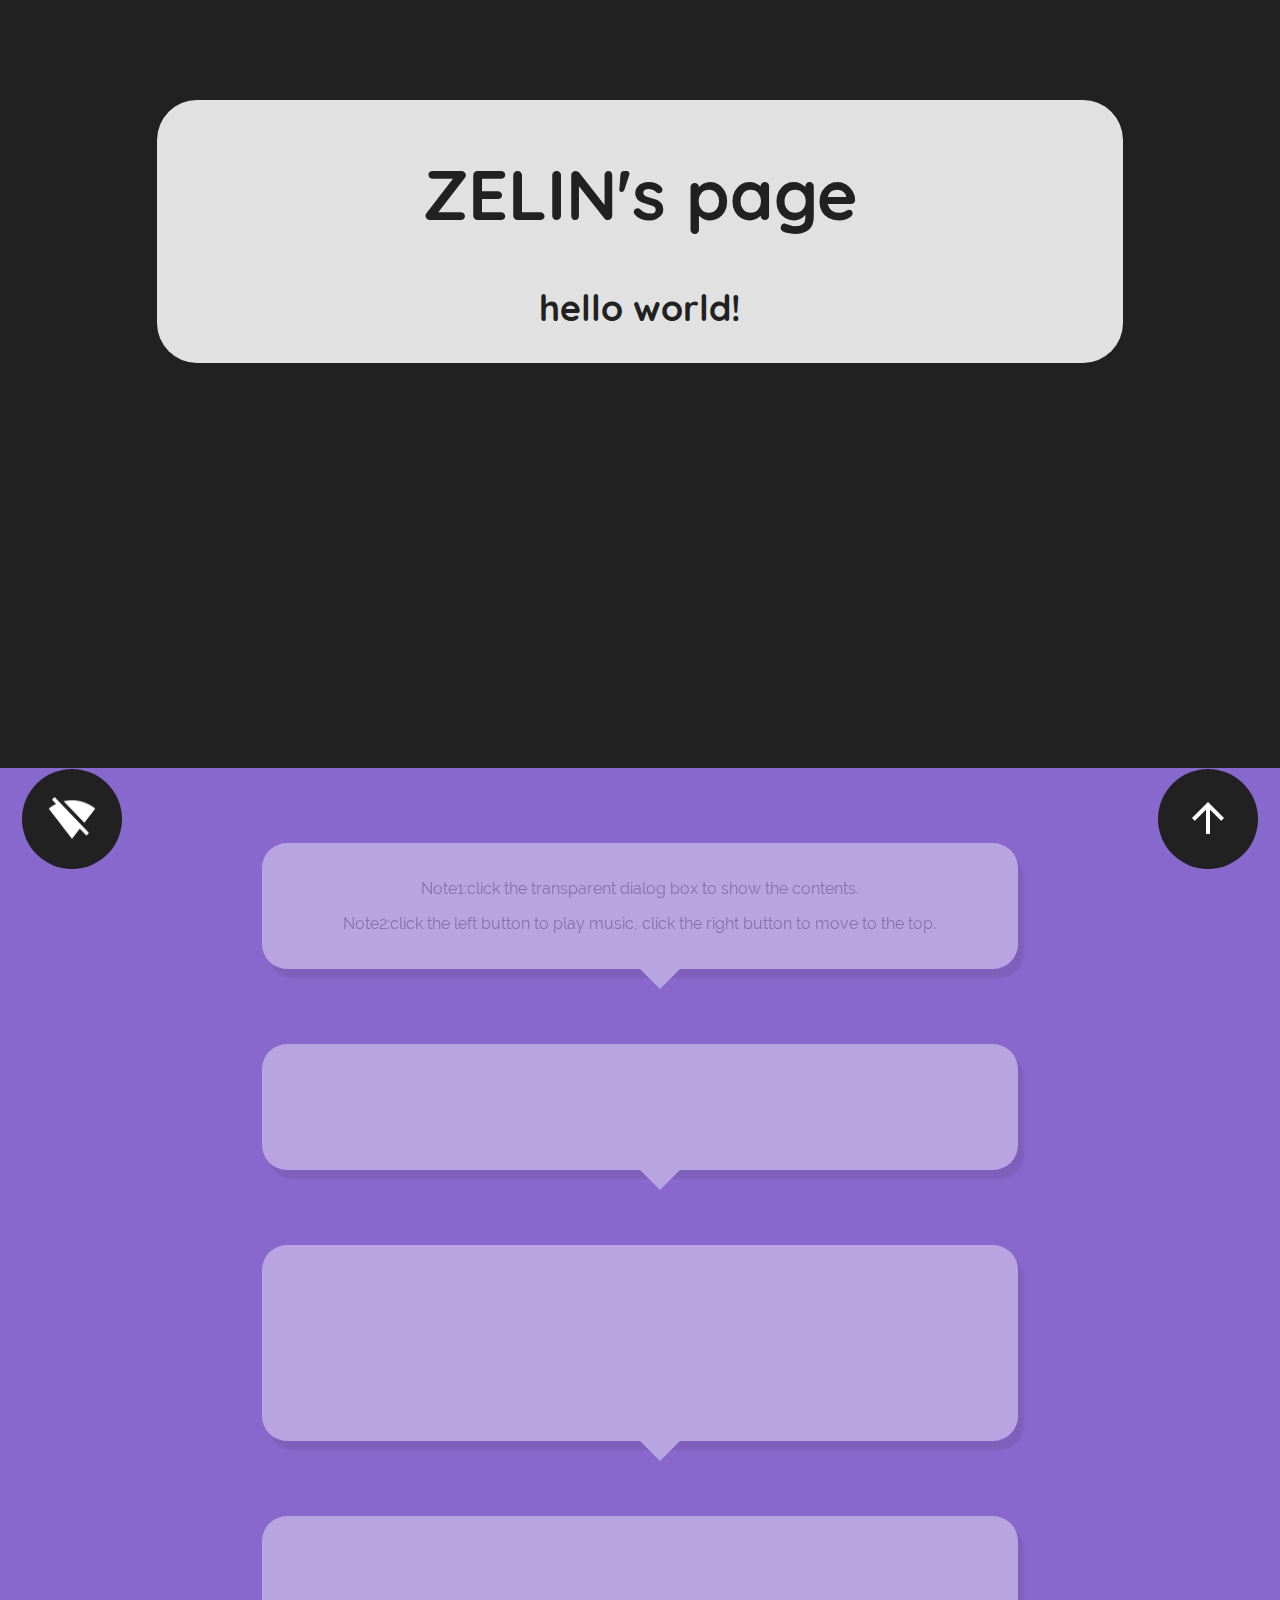
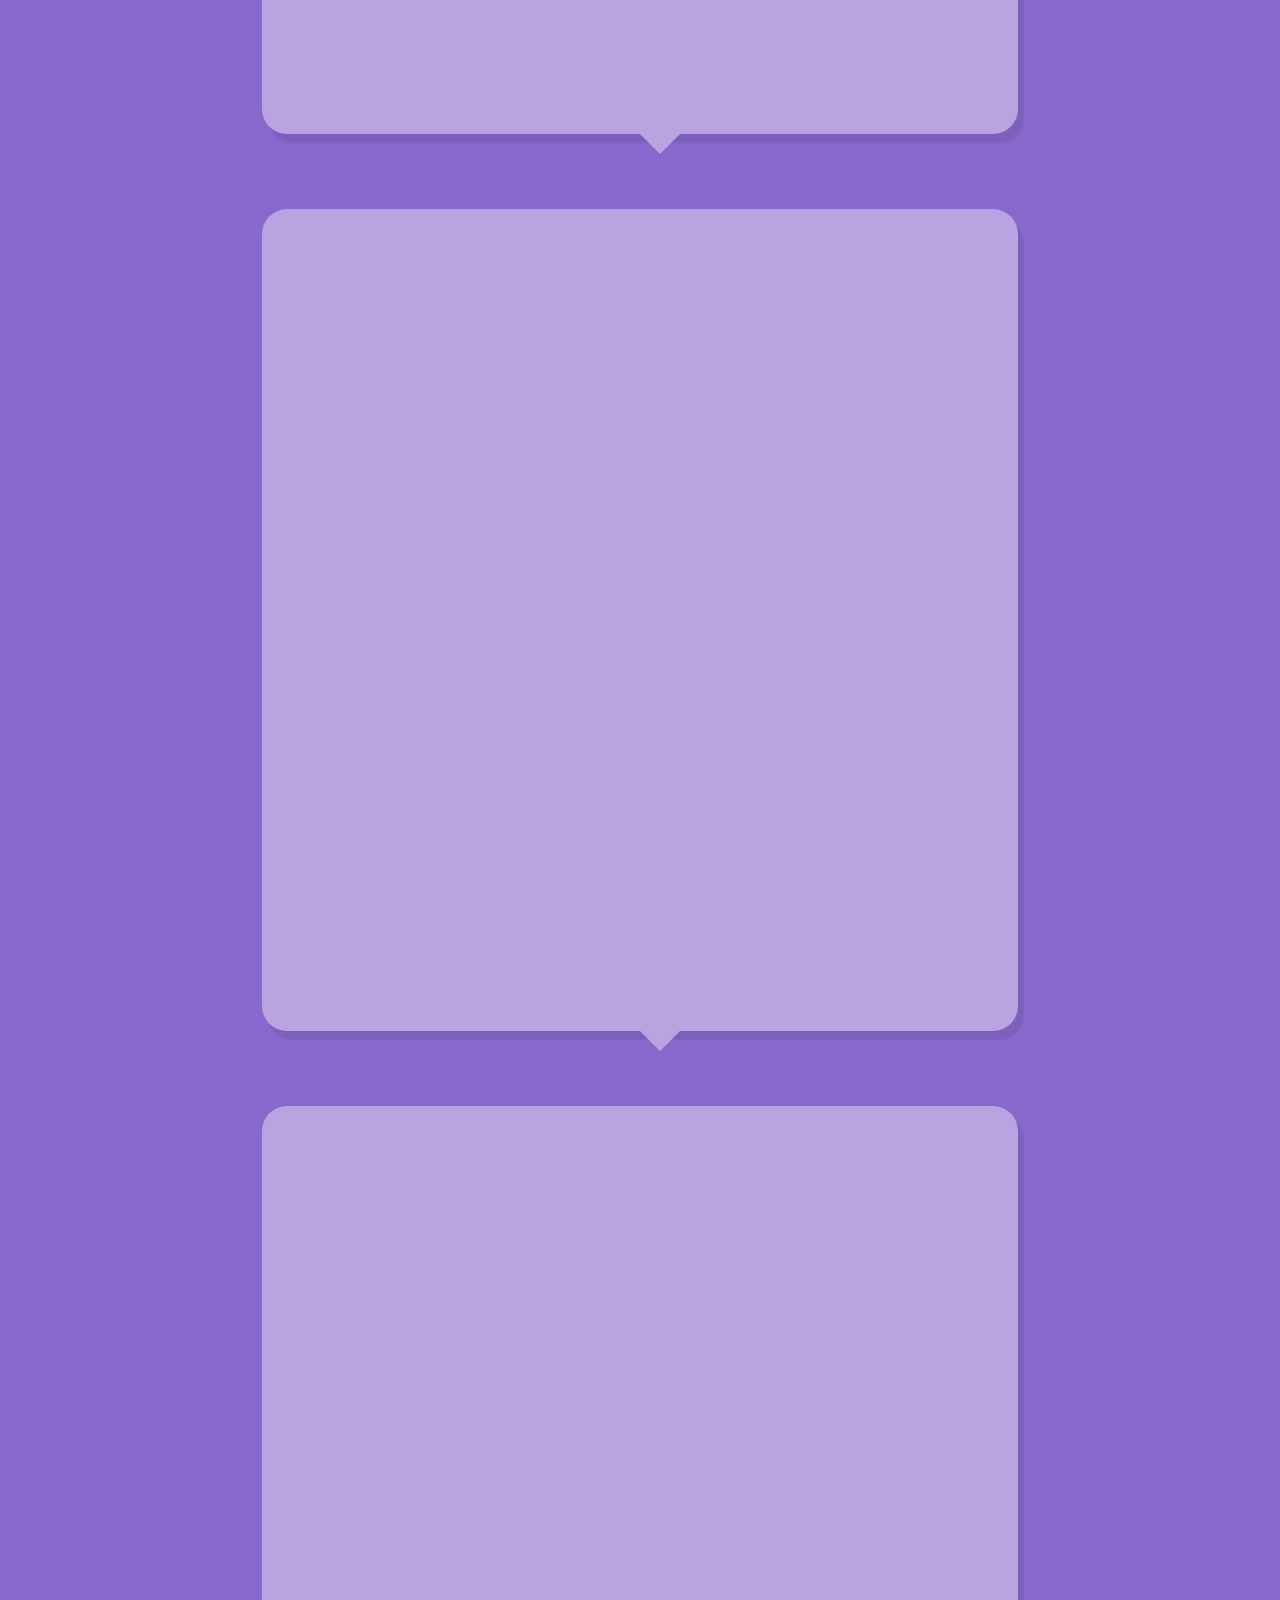
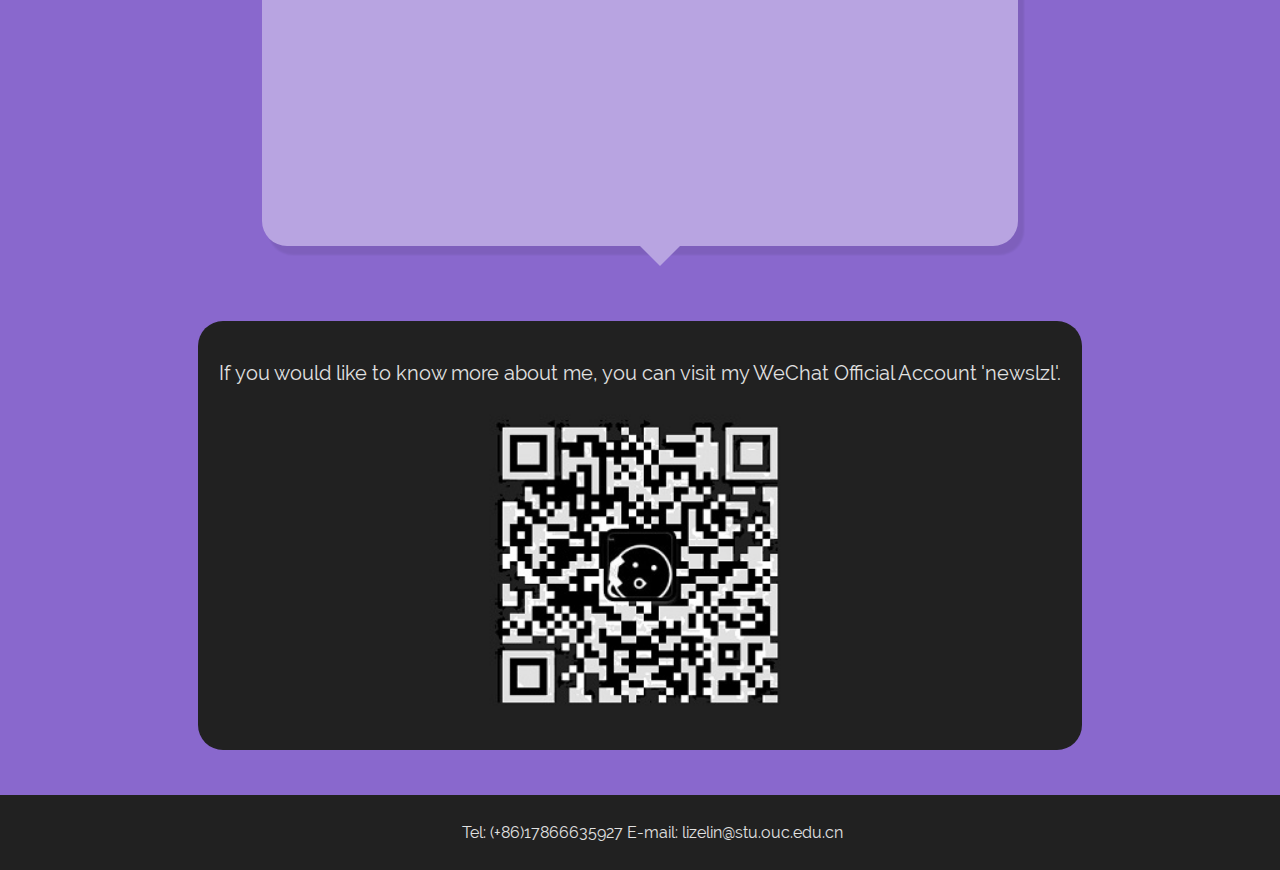
==== W/page在/BW.html @ 00939497 "format changed" ====
<!DOCTYPE html>
<html lang="en" class="">
<head>
    <meta http-equiv="Content-Type" content="text/html; charset=UTF-8">
    <meta name="viewport" content="width=device-width,initial-scale=1.0,user-scalable=no"/>
	<title>ZELIN's main page</title>
	<link href="content/style.css" rel="stylesheet" type="text/css">
	<script type="text/javascript" src="content/jquery-3.2.1.min.js"></script>
	<script type="text/javascript" src="content/Enter.js"></script>
    <script type="text/javascript" src="content/togg.js"></script>
    <script type="text/javascript" src="content/music.js"></script>
	<link href="fonts.css" rel="stylesheet" type="text/css">
</head>
<body onkeydown="keyLogin();">
    <div class="header">
	    <div id="top"></div>
        <div id="header_text">
            <h1>ZELIN's page</h1>
            <h2>hello world!</h2>
        </div>
    </div>  
    <div class="main">
        <div id="main_text">
            <p>Note1:click the transparent dialog box to show the contents.</p>
            <p>Note2:click the left button to play music, click the right button to move to the top.</p>
        </div>
        <div id="main_text2">
            <p>You can find this page's source code and many other stuffs on my Github:</p>
            <p>https://github.com/lzlniu</p>
        </div>
        <div id="main_text3">
            <p>Hello,I'm ZELIN LI, a student from Ocean University of China.</p>
		    <p>This is my last year at the University, so that I decided to do some crazy things.</p>
		    <p>Although this webpage isn't good enough, I've been working tough on it.</p>
		    <p>So, hopefully you might like it.</p>
        </div>
        <div id="main_text4">
            <p>I am now studying bioinformatics by myself, in spare time I go to the Institute of Oceanology, Chinese Academy of Sciencs, for practice.</p>
			<p>I do some genomics analysis there, mostly is DNA-seq analysis. Including de novo genome assembly, amplicon analysis and metagenomics analysis.</p>
			<p>I have used several soft to do these jobs. For convenient reason, I list up their website or Github's page downward.</p>
        </div>
        <div id="main_text5">
            <h3>Assembly</h3>
			<h4>1.ABySS</h4>
			<p>https://www.bcgsc.ca/resources/gsc-software-centre</p>
			<h4>2.Platanus_allee</h4>
			<p>http://platanus.bio.titech.ac.jp/platanus2</p>
			<h4>3.SPAdes</h4>
			<p>http://cab.spbu.ru/software/spades/</p>
			<h4>4.SOAPdenovo</h4>
			<p>https://github.com/aquaskyline/SOAPdenovo2</p>
			<h4>5.MEGAHIT</h4>
			<p>https://github.com/voutcn/megahit</p>
			<h4>6.velvet</h4>
			<p>https://www.ebi.ac.uk/~zerbino/velvet/</p>
			<h4>7.MaSuRCA</h4>
			<p>https://github.com/alekseyzimin/masurca/releases</p>
			<h4>8.smrtlink</h4>
			<p>https://www.pacb.com/support/software-downloads/</p>
			<h4>9.canu</h4>
			<p>https://canu.readthedocs.io/en/latest/</p>
        </div>
        <div id="main_text6">
            <h3>Quality Control</h3>
			<h4>1.BWA</h4>
			<p>http://bio-bwa.sourceforge.net/</p>
			<h4>2.Bowtie2</h4>
			<p>http://bowtie-bio.sourceforge.net/bowtie2/manual.shtml</p>
			<h4>3.Tophat</h4>
			<p>https://github.com/DaehwanKimLab/tophat</p>
			<h4>4.HISAT2</h4>
			<p>https://ccb.jhu.edu/software/hisat2/index.shtml</p>
			<h4>5.SAMtools</h4>
			<p>https://github.com/samtools/samtools</p>
			<h4>6.bcftools</h4>
			<p>https://github.com/samtools/bcftools</p>
			<h4>7.Picard-tools</h4>
			<p>http://broadinstitute.github.io/picard/</p>
			<h4>8.FastQC</h4>
			<p>http://www.bioinformatics.babraham.ac.uk/projects/fastqc/</p>
        </div>
		<div id="DeerWeChat">
		    <p>If you would like to know more about me, you can visit my WeChat Official Account 'newslzl'.</p>
		    <img src="content/qrcode.jpg" alt="newslzl's QR-code"></img>
	    </div>
		<div id="bottom">
	        <p>Tel: (+86)17866635927    E-mail: lizelin@stu.ouc.edu.cn</p>
	    </div>
    </div>
    <div class="downb">
        <a href="#top"><image src="content/arrow.png"></image></a>
    </div>
    <div class="downb2">
        <audio id="music2" src="content/1981.mp3"  loop="loop" type="audio/mpeg">你的浏览器不支持audio标签</audio> 
        <a href="javascript:playPause();"><img src="content/pause.gif" width="48" height="50" id="music_btn2" border="0"></a>
    </div>
</body>
</html>
---- W/page在/content/style.css ----
html,body {
	background-color:#8968CD;
	padding:0;
	margin:0;
	word-wrap:break-word;
}
.downb {
	position:fixed;
	margin:0 auto;
	bottom:40px;
	right:22px;
}
.downb2 {
	position:fixed;
	margin:0 auto;
	bottom:40px;
	left:22px;
}
.downb a,.downb2 a {
	top:9px;
	position:relative;
	display:block;
	width:100px;
	height:100px;
	border-radius:50%;
	background:#212121;
	text-align:center;
	margin:0 auto;
	font-size:0;
	-webkit-transition:all .3s;
	-o-transition:all .3s;
	-moz-transition:all .3s;
	transition:all .3s;
}
.downb a img,.downb2 a img {
	padding:25px;
}
.downb a:hover,.downb2 a:hover {
	transform:rotate(360deg);
	-ms-transform:rotate(360deg);
	-moz-transform:rotate(360deg);
	-webkit-transform:rotate(360deg);
	-o-transform:rotate(360deg);
}
.header {
	height:768px;
	width:100%;
	background-color:#212121;
	background-position:center center;
	background-size:cover;
}
#top {
	top:0px
}
#header_text {
	margin:0 auto;
	padding:3px;
	position:relative;
	color:#212121;
	background-color:rgb(225,225,225);
	text-align:center;
	-webkit-transition:all .8s;
	-o-transition:all .8s;
	-moz-transition:all .8s;
	transition:all .8s;
	top:100px;
	width:75%;
	border-radius:40px;
}
#header_text:hover {
	color:rgb(225,225,225);
	background-color:#212121;
	top:112px;
}
#header_text h1 {
	font-size:70px;
	font-family:Quicksand,cursive,sans-serif;
}
#header_text h2 {
	font-size:36px;
	font-family:Quicksand,cursive,sans-serif;
}
.main {
	width:100%;
	background-color:#8968CD;
	background-position:center center;
	background-size:cover;
}
p {
	font-family:Raleway,sans-serif;
}
#main_text {
	font-family:Raleway,sans-serif;
	opacity:0.4;
	background:#FFF;
	text-align:center;
	margin:0 auto;
    color:grey;
	padding:20px;
	top:75px;
	width:56%;
	border-radius:25px;
	position:relative;
	box-shadow:6px 9px 2px rgba(0,0,0,0.2);
	-webkit-transition:all 1s;
	-o-transition:all 1s;
	-moz-transition:all 1s;
	transition:all 1s;
}
#main_text::after {
	content:'';
	position:absolute;
	bottom:-40px;
	width:0;
	height:0;
	border-width:20px;
	border-style:solid;
	border-color:#FFF transparent transparent;
}
#main_text.togg {
	font-size:20px;
	font-weight:100;
	color:#212121;
	opacity:1;
	width:66%;
}
#main_text2,#main_text3,#main_text4,#main_text5,#main_text6 {
	font-family:Raleway,sans-serif;
	opacity:0.4;
	background:#FFF;
	text-align:center;
	margin:75px auto;
    color:#FFF;
	padding:20px;
	top:75px;
	width:56%;
	border-radius:25px;
	position:relative;
	box-shadow:6px 9px 2px rgba(0,0,0,0.2);
	-webkit-transition:all 1s;
	-o-transition:all 1s;
	-moz-transition:all 1s;
	transition:all 1s;
}
#main_text2::after,#main_text3::after,#main_text4::after,#main_text5::after,#main_text6::after {
	content:'';
	position:absolute;
	bottom:-40px;
	width:0;
	height:0;
	border-width:20px;
	border-style:solid;
	border-color:#FFF transparent transparent;
}
#main_text2.togg,#main_text3.togg,#main_text4.togg,#main_text5.togg,#main_text6.togg {
	font-size:20px;
	font-weight:100;
	color:#212121;
	opacity:1;
	width:66%;
}
#DeerWeChat {
	font-family:Raleway,sans-serif;
	font-size:20px;
	font-weight:100;
	color:rgb(225,225,225);
	background:#212121;
	opacity:1;
	text-align:center;
	margin:75px auto;
	margin-bottom:120px;
	padding:20px;
	top:75px;
	width:66%;
	border-radius:25px;
	position:relative;
}
#DeerWeChat img {
	width:100%;
	max-width:320px;
	overflow:hidden;
}
#bottom {
	bottom:0px;
	width:100%;
	text-align:center;
	color:rgb(225,225,225);
	background:#212121;
	background-size:cover;
	position:relative;
	padding:12px;
}
---- W/page在/fonts.css ----
/* vietnamese */
@font-face {
  font-family: 'Montserrat';
  font-style: normal;
  font-weight: 400;
  src: local('Montserrat Regular'), local('Montserrat-Regular'), url(fonts/mon1.woff2) format('woff2');
  unicode-range: U+0102-0103, U+1EA0-1EF9, U+20AB;
}
/* latin-ext */
@font-face {
  font-family: 'Montserrat';
  font-style: normal;
  font-weight: 400;
  src: local('Montserrat Regular'), local('Montserrat-Regular'), url(fonts/mon2.woff2) format('woff2');
  unicode-range: U+0100-024F, U+1E00-1EFF, U+20A0-20AB, U+20AD-20CF, U+2C60-2C7F, U+A720-A7FF;
}
/* latin */
@font-face {
  font-family: 'Montserrat';
  font-style: normal;
  font-weight: 400;
  src: local('Montserrat Regular'), local('Montserrat-Regular'), url(fonts/mon3.woff2) format('woff2');
  unicode-range: U+0000-00FF, U+0131, U+0152-0153, U+02C6, U+02DA, U+02DC, U+2000-206F, U+2074, U+20AC, U+2212, U+2215;
}

@font-face {
  font-family: 'Raleway';
  font-style: normal;
  font-weight: 400;
  src: local('Raleway'), local('Raleway-Regular'), url("fonts/rale.ttf") format('truetype');
}

@font-face {
  font-family: 'Quicksand';
  font-style: normal;
  font-weight: 300;
  src: local('Quicksand Light'), local('Quicksand-Light'), url("fonts/qs1.woff2") format('woff2');
  unicode-range: U+0102-0103, U+1EA0-1EF9, U+20AB;
}
/* latin-ext */
@font-face {
  font-family: 'Quicksand';
  font-style: normal;
  font-weight: 300;
  src: local('Quicksand Light'), local('Quicksand-Light'), url("fonts/qs2.woff2") format('woff2');
  unicode-range: U+0100-024F, U+1E00-1EFF, U+20A0-20AB, U+20AD-20CF, U+2C60-2C7F, U+A720-A7FF;
}
/* latin */
@font-face {
  font-family: 'Quicksand';
  font-style: normal;
  font-weight: 300;
  src: local('Quicksand Light'), local('Quicksand-Light'), url("fonts/qs3.woff2") format('woff2');
  unicode-range: U+0000-00FF, U+0131, U+0152-0153, U+02C6, U+02DA, U+02DC, U+2000-206F, U+2074, U+20AC, U+2212, U+2215;
}
/* vietnamese */
@font-face {
  font-family: 'Quicksand';
  font-style: normal;
  font-weight: 700;
  src: local('Quicksand Bold'), local('Quicksand-Bold'), url("fonts/qs4.woff2") format('woff2');
  unicode-range: U+0102-0103, U+1EA0-1EF9, U+20AB;
}
/* latin-ext */
@font-face {
  font-family: 'Quicksand';
  font-style: normal;
  font-weight: 700;
  src: local('Quicksand Bold'), local('Quicksand-Bold'), url("fonts/qs5.woff2") format('woff2');
  unicode-range: U+0100-024F, U+1E00-1EFF, U+20A0-20AB, U+20AD-20CF, U+2C60-2C7F, U+A720-A7FF;
}
/* latin */
@font-face {
  font-family: 'Quicksand';
  font-style: normal;
  font-weight: 700;
  src: local('Quicksand Bold'), local('Quicksand-Bold'), url("fonts/qs6.woff2") format('woff2');
  unicode-range: U+0000-00FF, U+0131, U+0152-0153, U+02C6, U+02DA, U+02DC, U+2000-206F, U+2074, U+20AC, U+2212, U+2215;
}
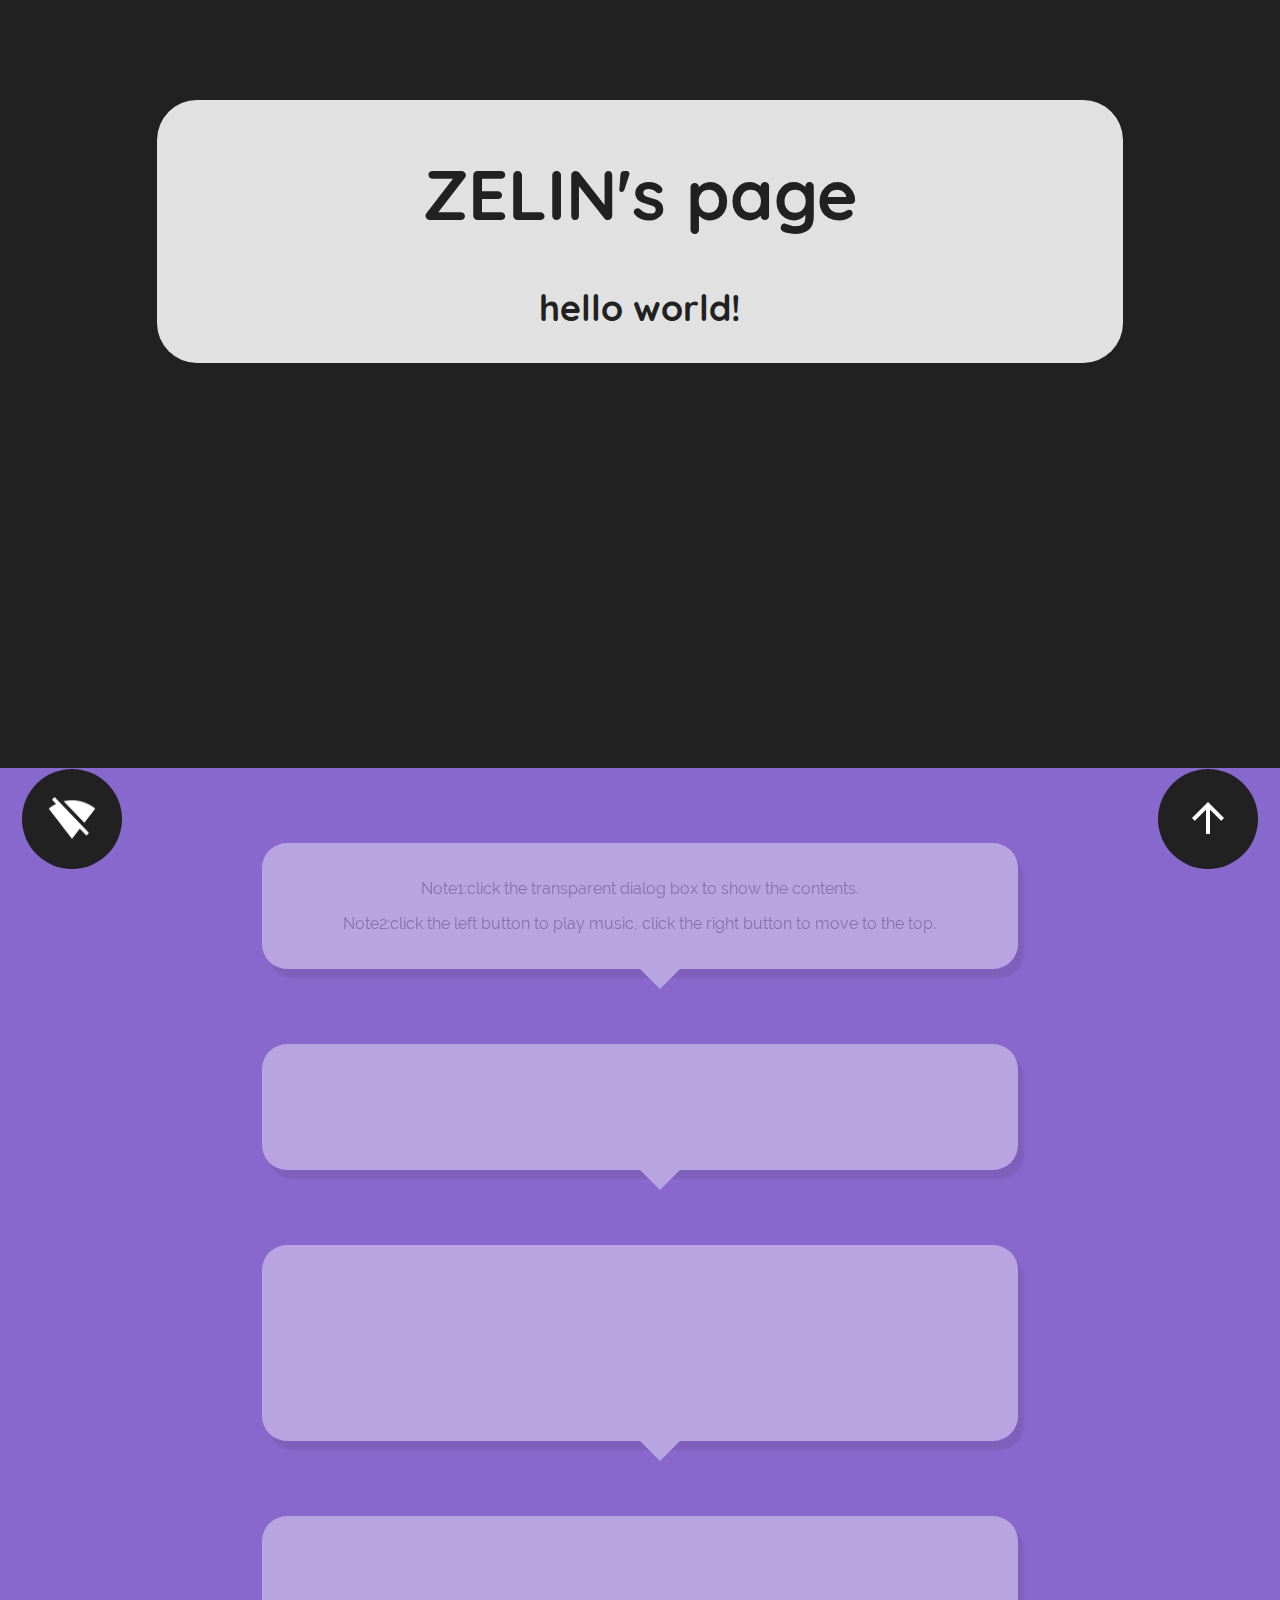
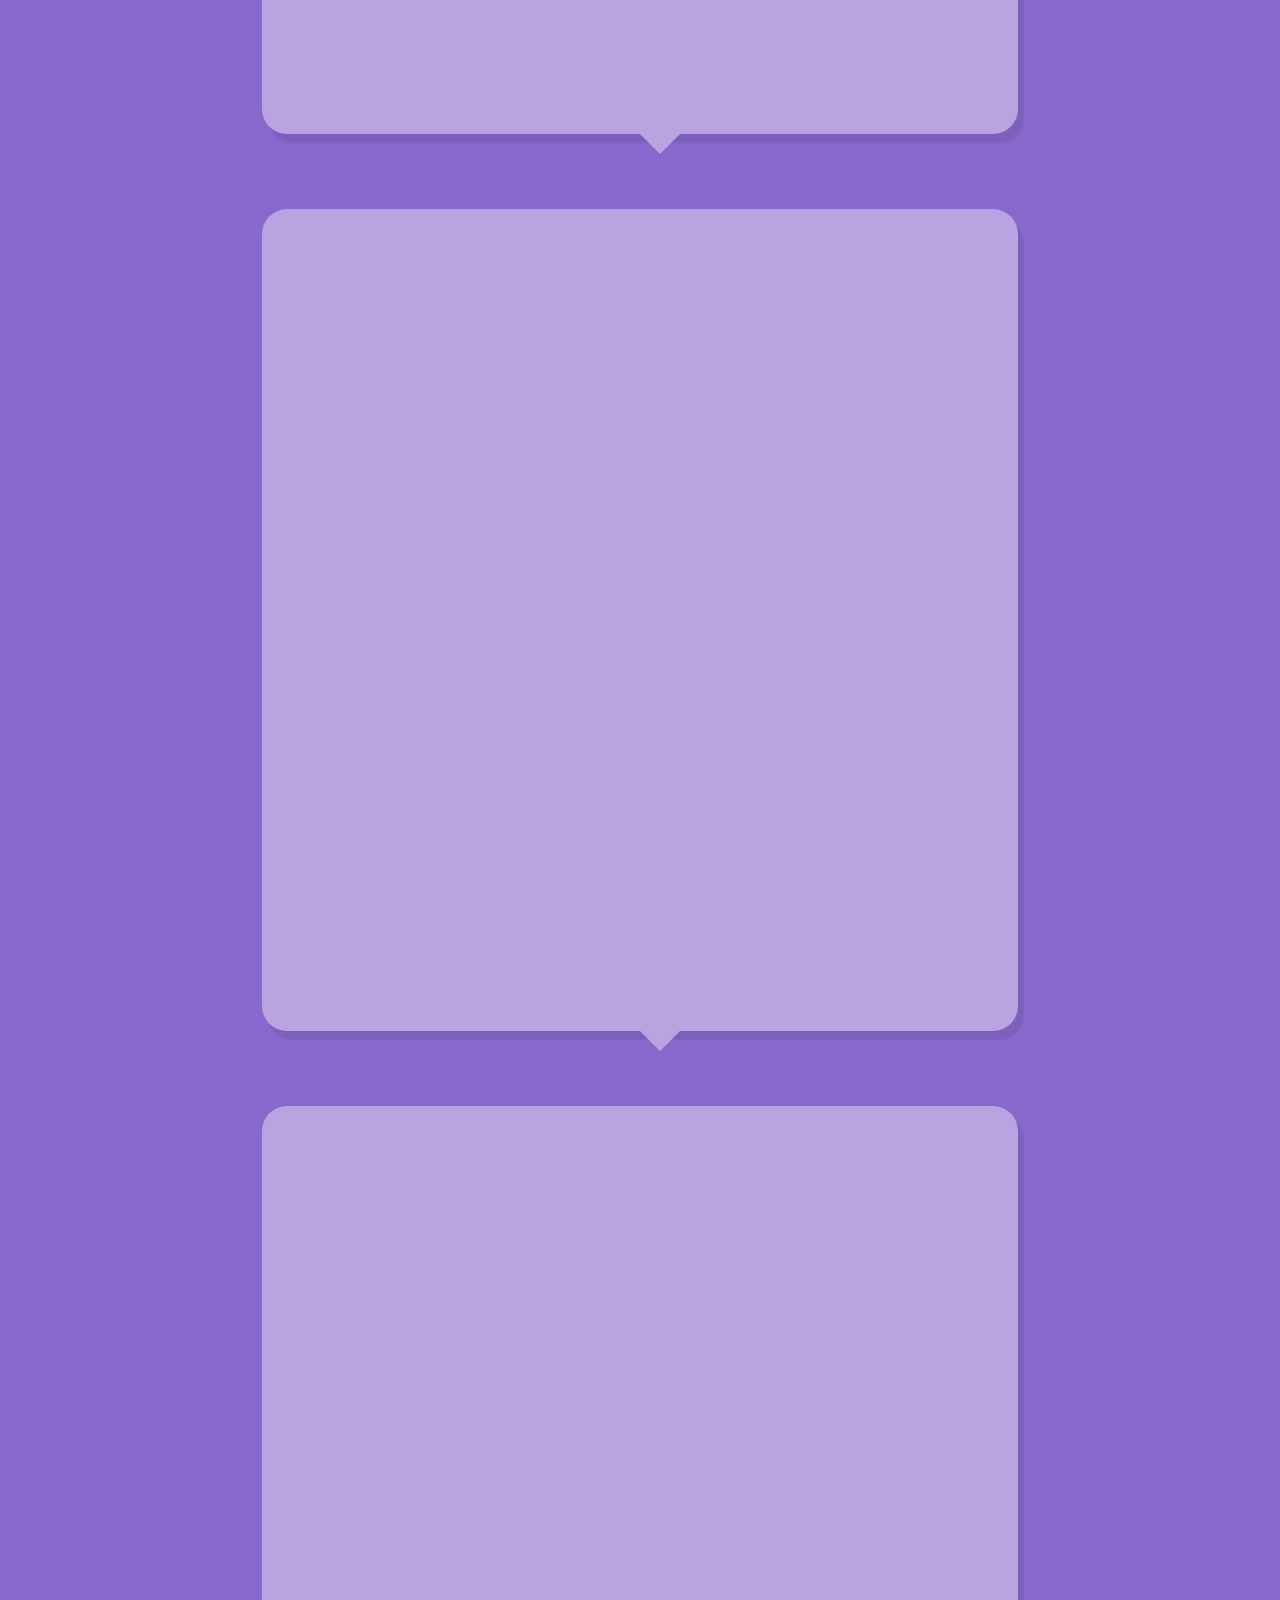
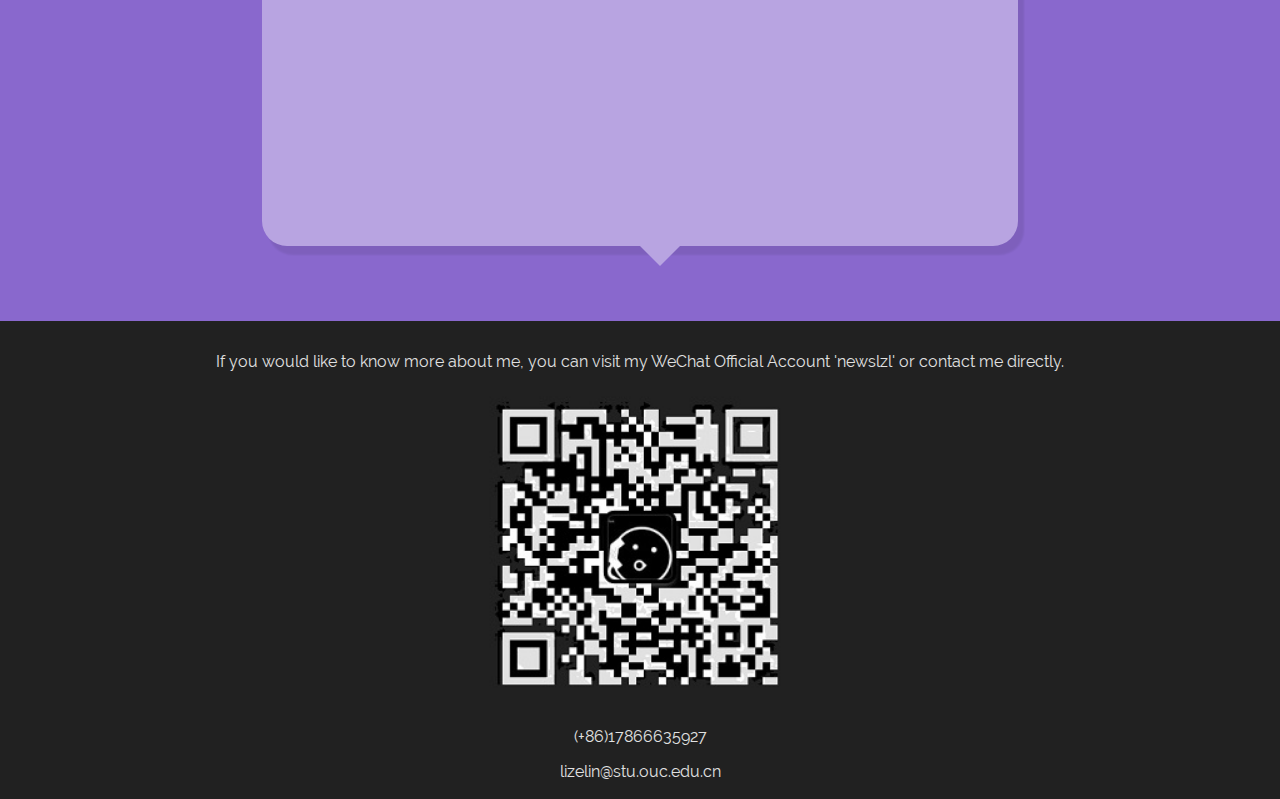
==== commit 61d4bd3a: "format changed" ====
--- a/W/page在/BW.html
+++ b/W/page在/BW.html
@@ -79,12 +79,11 @@
 			<h4>8.FastQC</h4>
 			<p>http://www.bioinformatics.babraham.ac.uk/projects/fastqc/</p>
         </div>
-		<div id="DeerWeChat">
-		    <p>If you would like to know more about me, you can visit my WeChat Official Account 'newslzl'.</p>
+		<div id="bottom">
+		    <p>If you would like to know more about me, you can visit my WeChat Official Account 'newslzl' or contact me directly.</p>
 		    <img src="content/qrcode.jpg" alt="newslzl's QR-code"></img>
-	    </div>
-		<div id="bottom">
-	        <p>Tel: (+86)17866635927    E-mail: lizelin@stu.ouc.edu.cn</p>
+			<p>(+86)17866635927</p>
+			<p>lizelin@stu.ouc.edu.cn</p>
 	    </div>
     </div>
     <div class="downb">
--- a/W/page在/content/style.css
+++ b/W/page在/content/style.css
@@ -159,28 +159,8 @@
 	opacity:1;
 	width:66%;
 }
-#DeerWeChat {
-	font-family:Raleway,sans-serif;
-	font-size:20px;
-	font-weight:100;
-	color:rgb(225,225,225);
-	background:#212121;
-	opacity:1;
-	text-align:center;
-	margin:75px auto;
-	margin-bottom:120px;
-	padding:20px;
+#bottom {
 	top:75px;
-	width:66%;
-	border-radius:25px;
-	position:relative;
-}
-#DeerWeChat img {
-	width:100%;
-	max-width:320px;
-	overflow:hidden;
-}
-#bottom {
 	bottom:0px;
 	width:100%;
 	text-align:center;
@@ -188,5 +168,12 @@
 	background:#212121;
 	background-size:cover;
 	position:relative;
-	padding:12px;
+	padding-bottom:2px;
+	padding-top:15px;
+	margin-top:75px;
 }
+#bottom img {
+	width:100%;
+	max-width:320px;
+	overflow:hidden;
+}
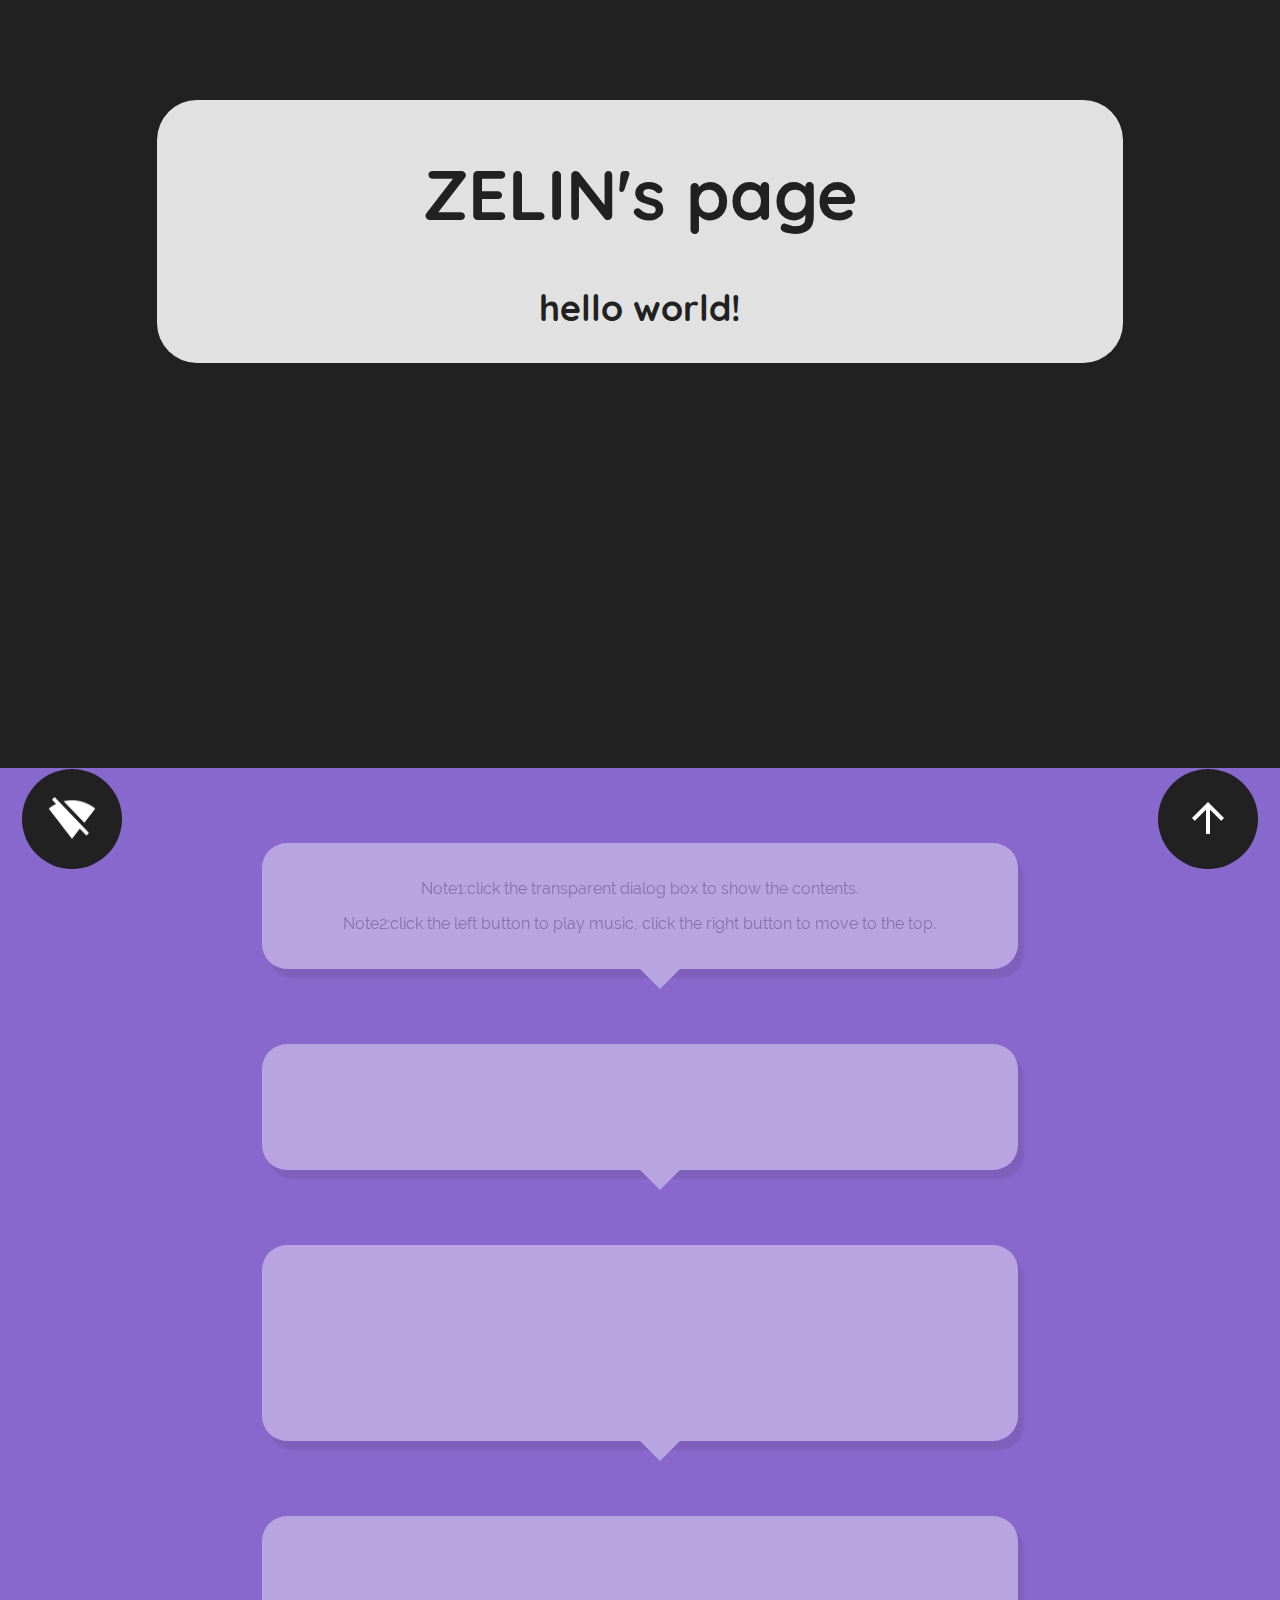
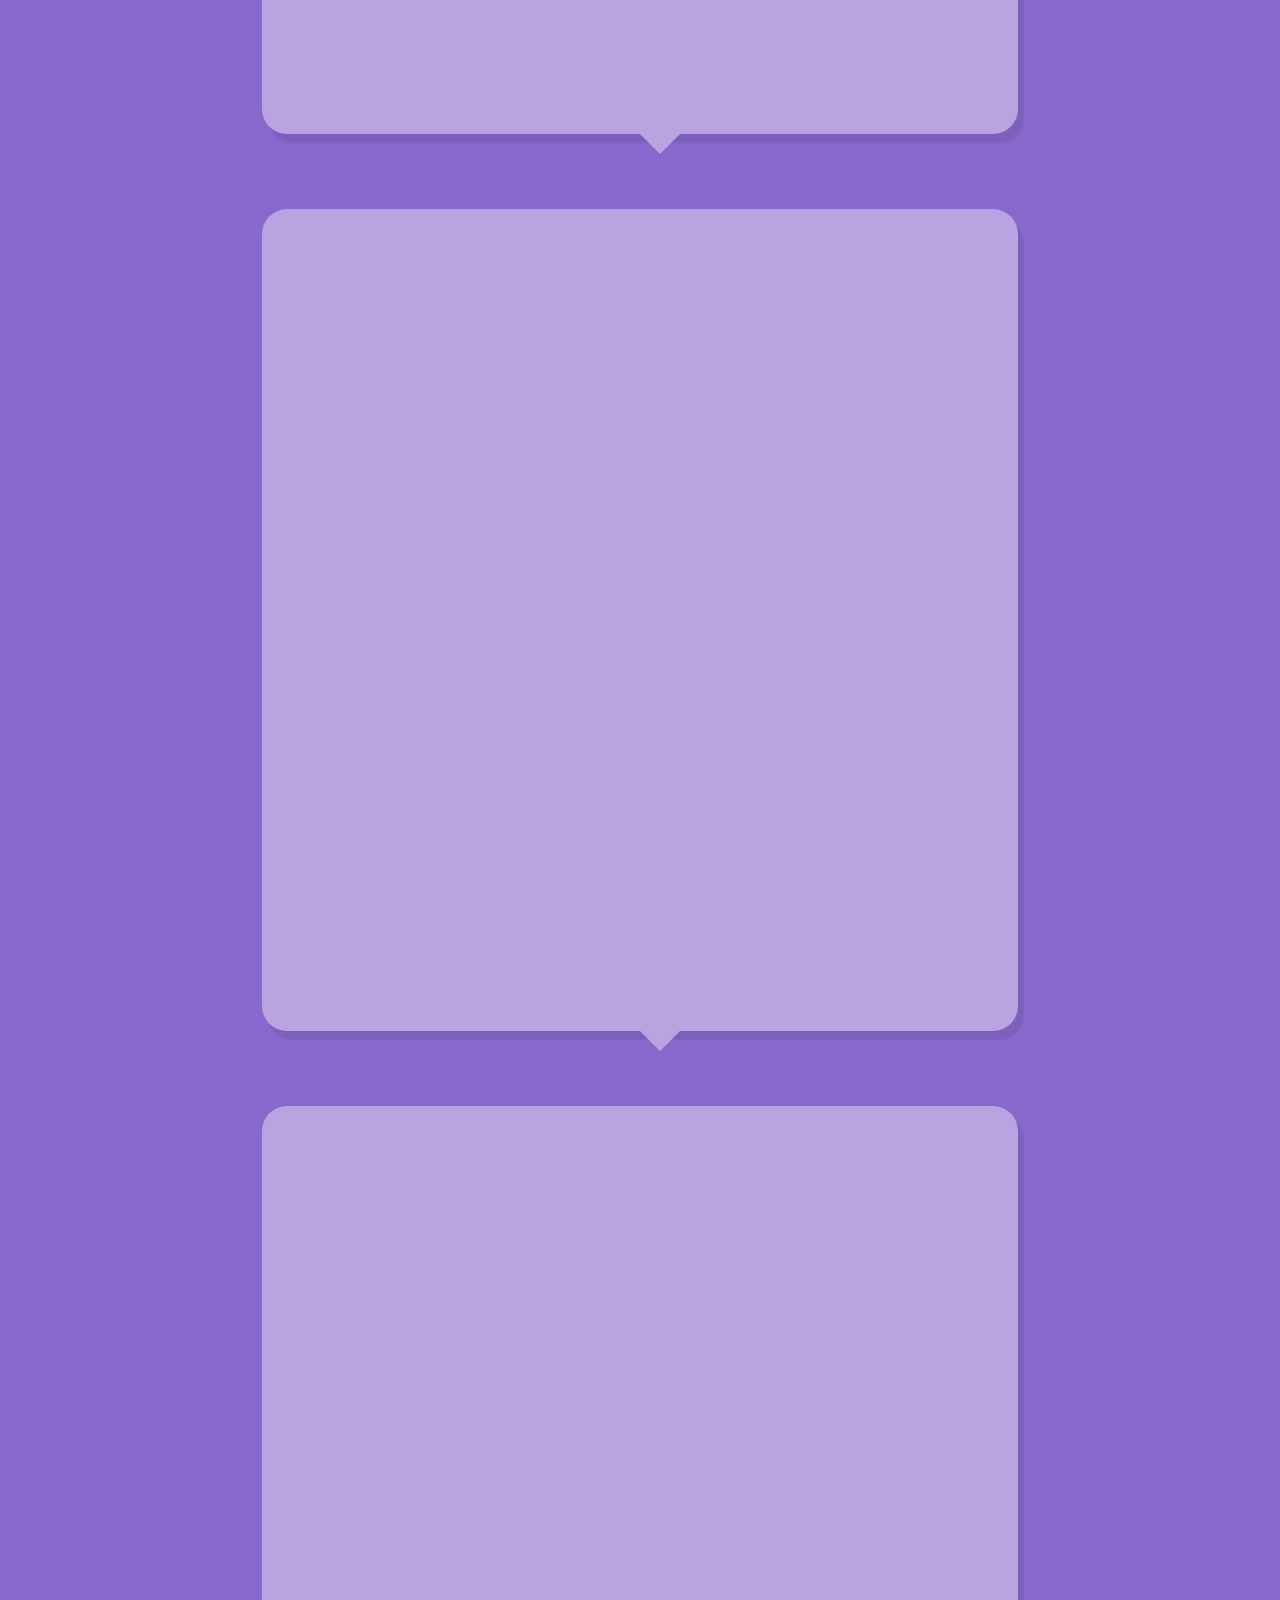
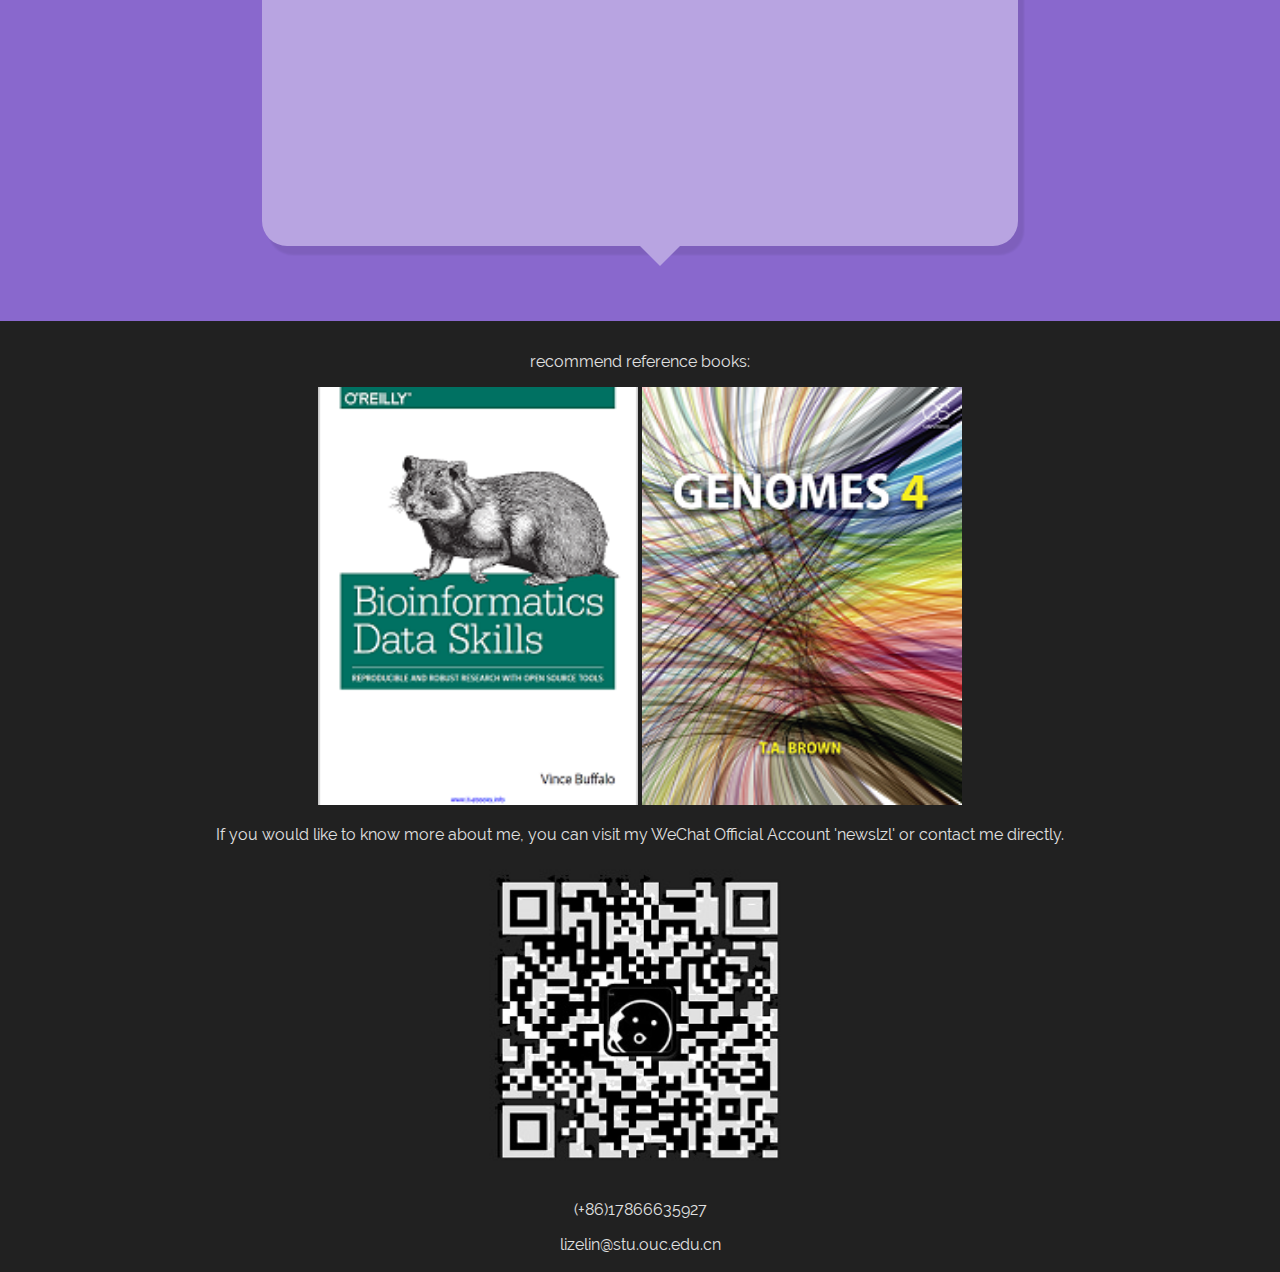
==== commit f88717c4: "documents added" ====
--- a/W/page在/BW.html
+++ b/W/page在/BW.html
@@ -80,7 +80,10 @@
 			<p>http://www.bioinformatics.babraham.ac.uk/projects/fastqc/</p>
         </div>
 		<div id="bottom">
-		    <p>If you would like to know more about me, you can visit my WeChat Official Account 'newslzl' or contact me directly.</p>
+		    <p>recommend reference books:</p>
+			<a href="content/Bioinformatics Data Skills.pdf"><img src="content/bioinformatics data skills.png"></a>
+			<a href="content/Genomes 4.pdf"><img src="content/genomes 4.png"></a>
+			<p>If you would like to know more about me, you can visit my WeChat Official Account 'newslzl' or contact me directly.</p>
 		    <img src="content/qrcode.jpg" alt="newslzl's QR-code"></img>
 			<p>(+86)17866635927</p>
 			<p>lizelin@stu.ouc.edu.cn</p>
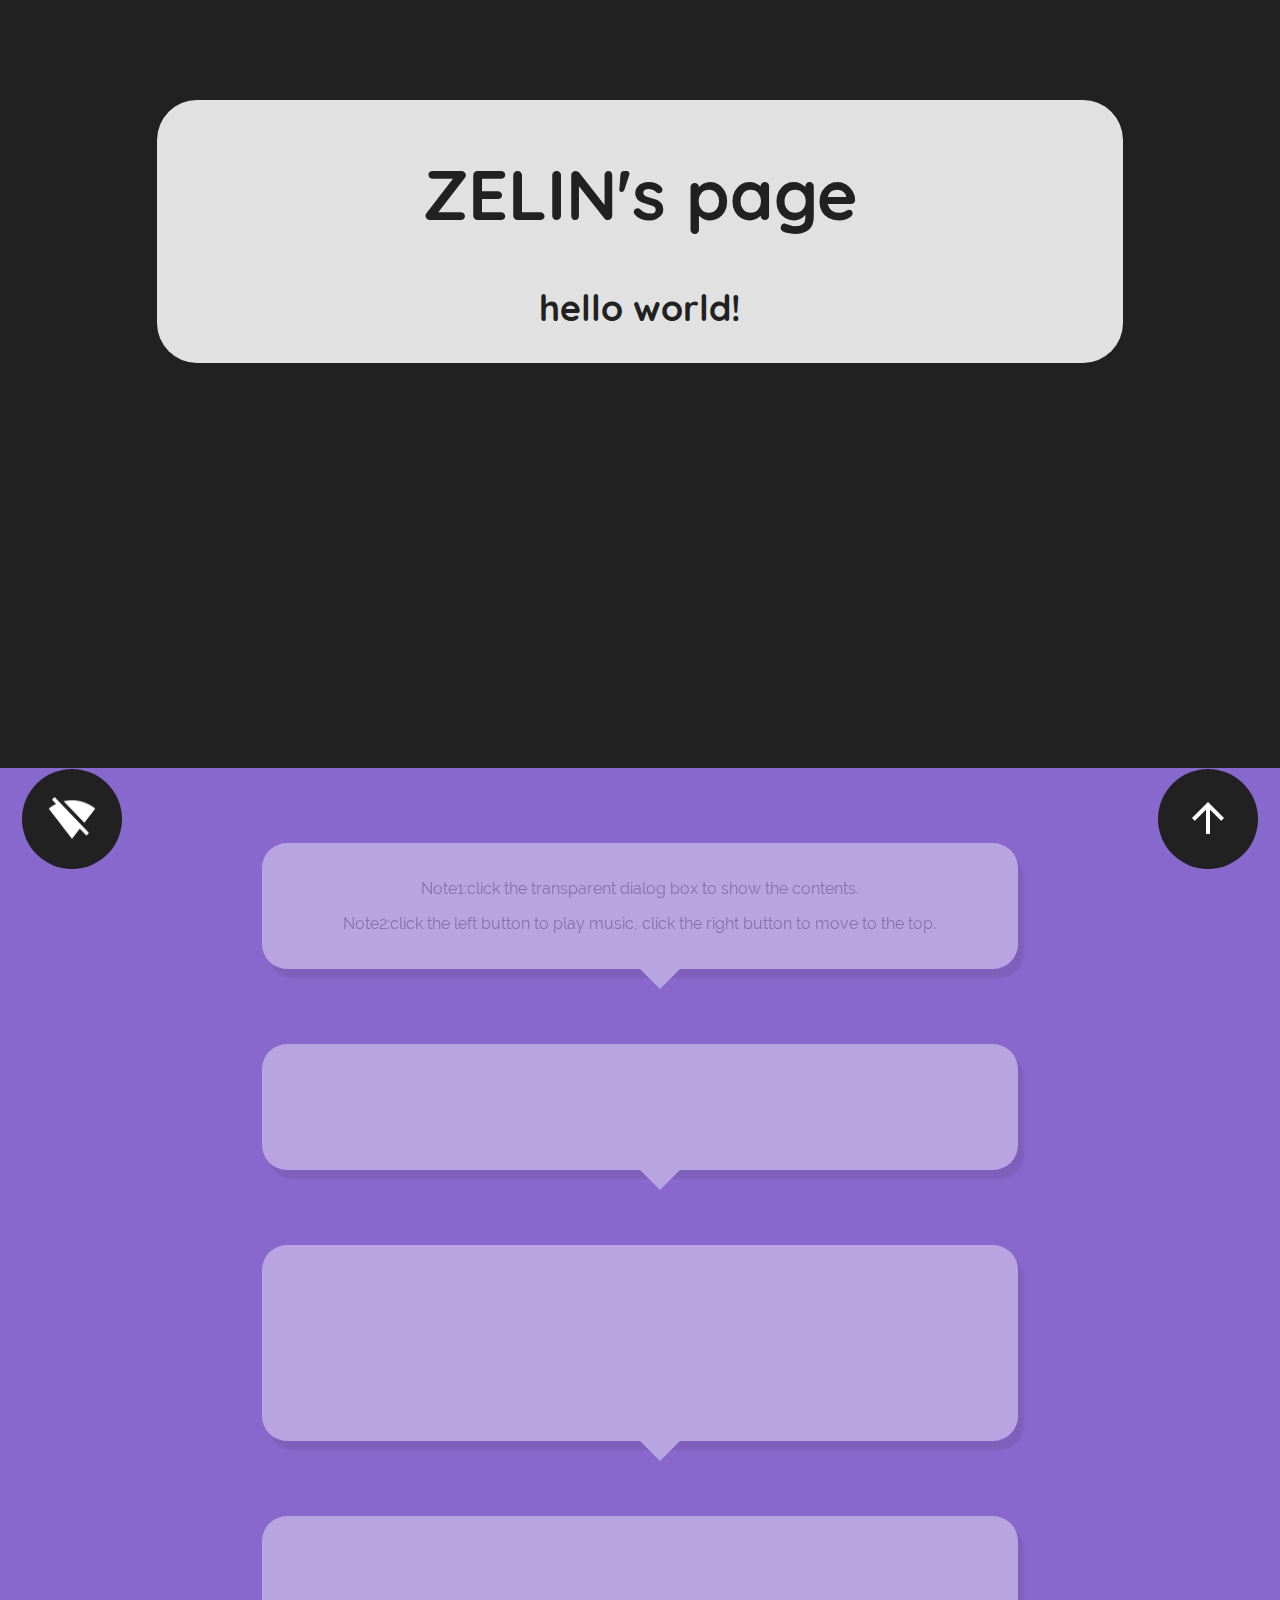
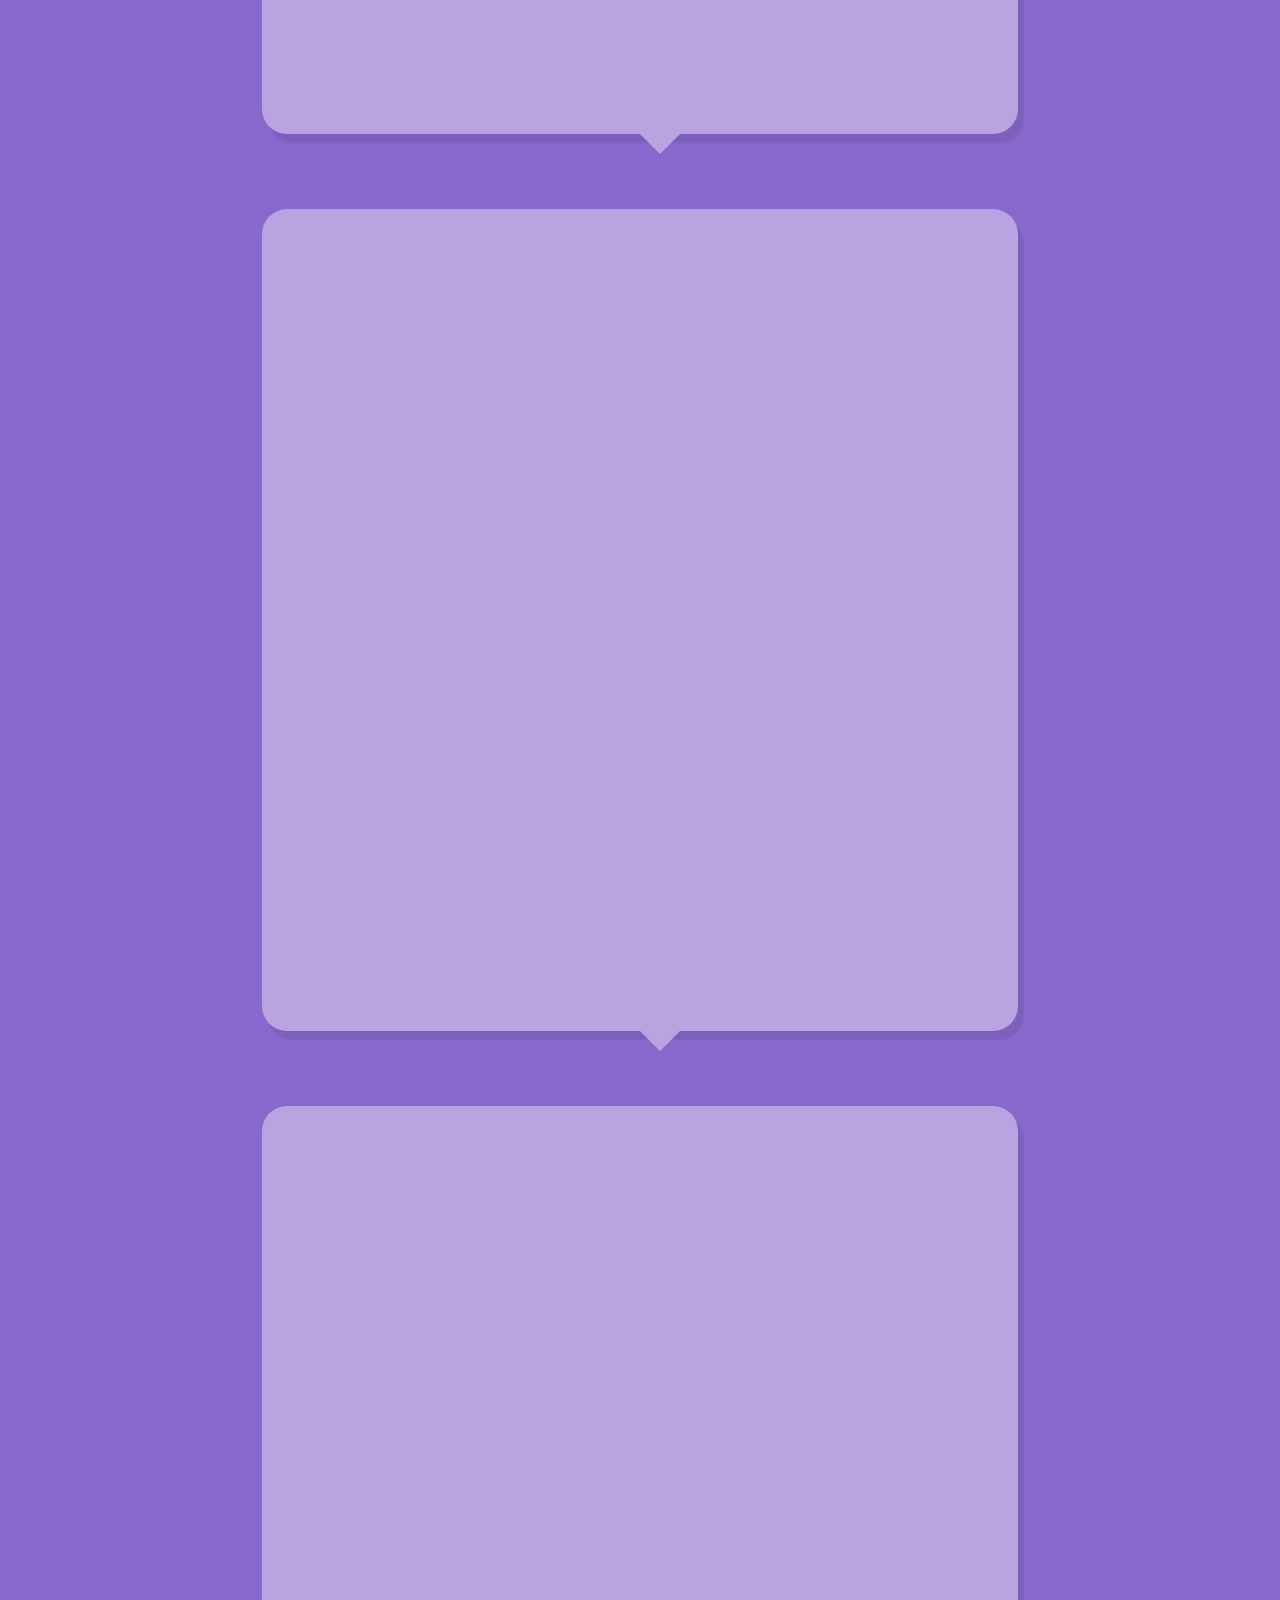
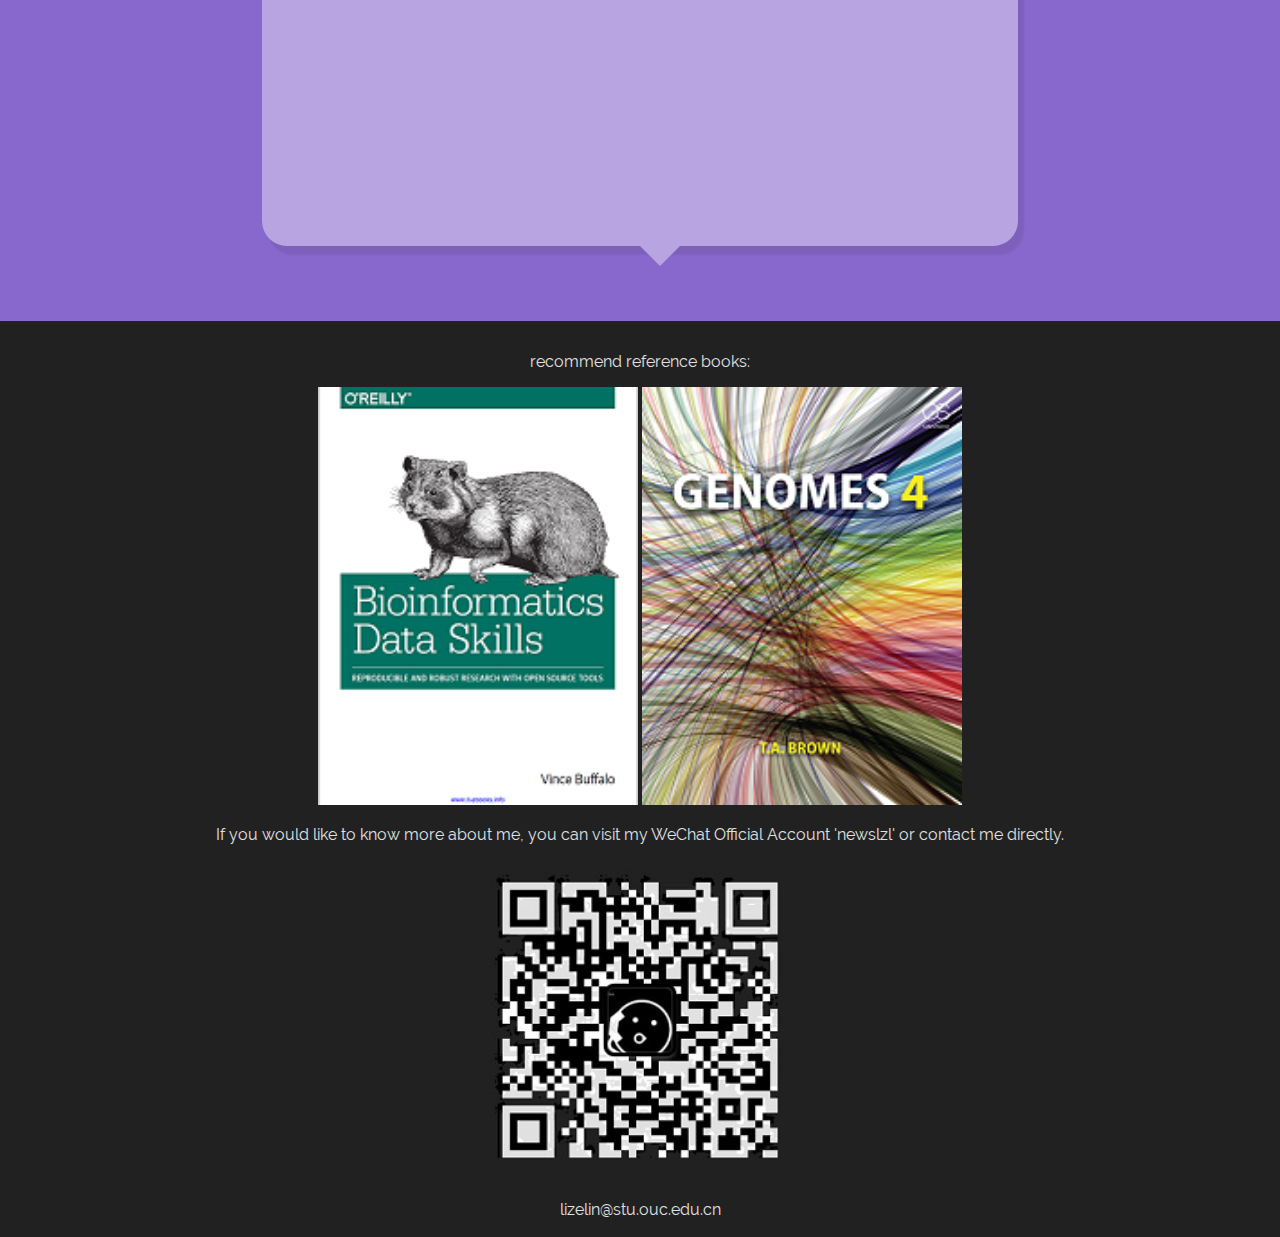
==== commit 43d2eada: "removed books PDF" ====
--- a/W/page在/BW.html
+++ b/W/page在/BW.html
@@ -81,11 +81,10 @@
         </div>
 		<div id="bottom">
 		    <p>recommend reference books:</p>
-			<a href="content/Bioinformatics Data Skills.pdf"><img src="content/bioinformatics data skills.png"></a>
-			<a href="content/Genomes 4.pdf"><img src="content/genomes 4.png"></a>
+			<a href="https://b-ok.cc/book/2734031/5bfa36"><img src="content/bioinformatics data skills.png"></a>
+			<a href="https://b-ok.cc/book/5005191/12b728"><img src="content/genomes 4.png"></a>
 			<p>If you would like to know more about me, you can visit my WeChat Official Account 'newslzl' or contact me directly.</p>
 		    <img src="content/qrcode.jpg" alt="newslzl's QR-code"></img>
-			<p>(+86)17866635927</p>
 			<p>lizelin@stu.ouc.edu.cn</p>
 	    </div>
     </div>
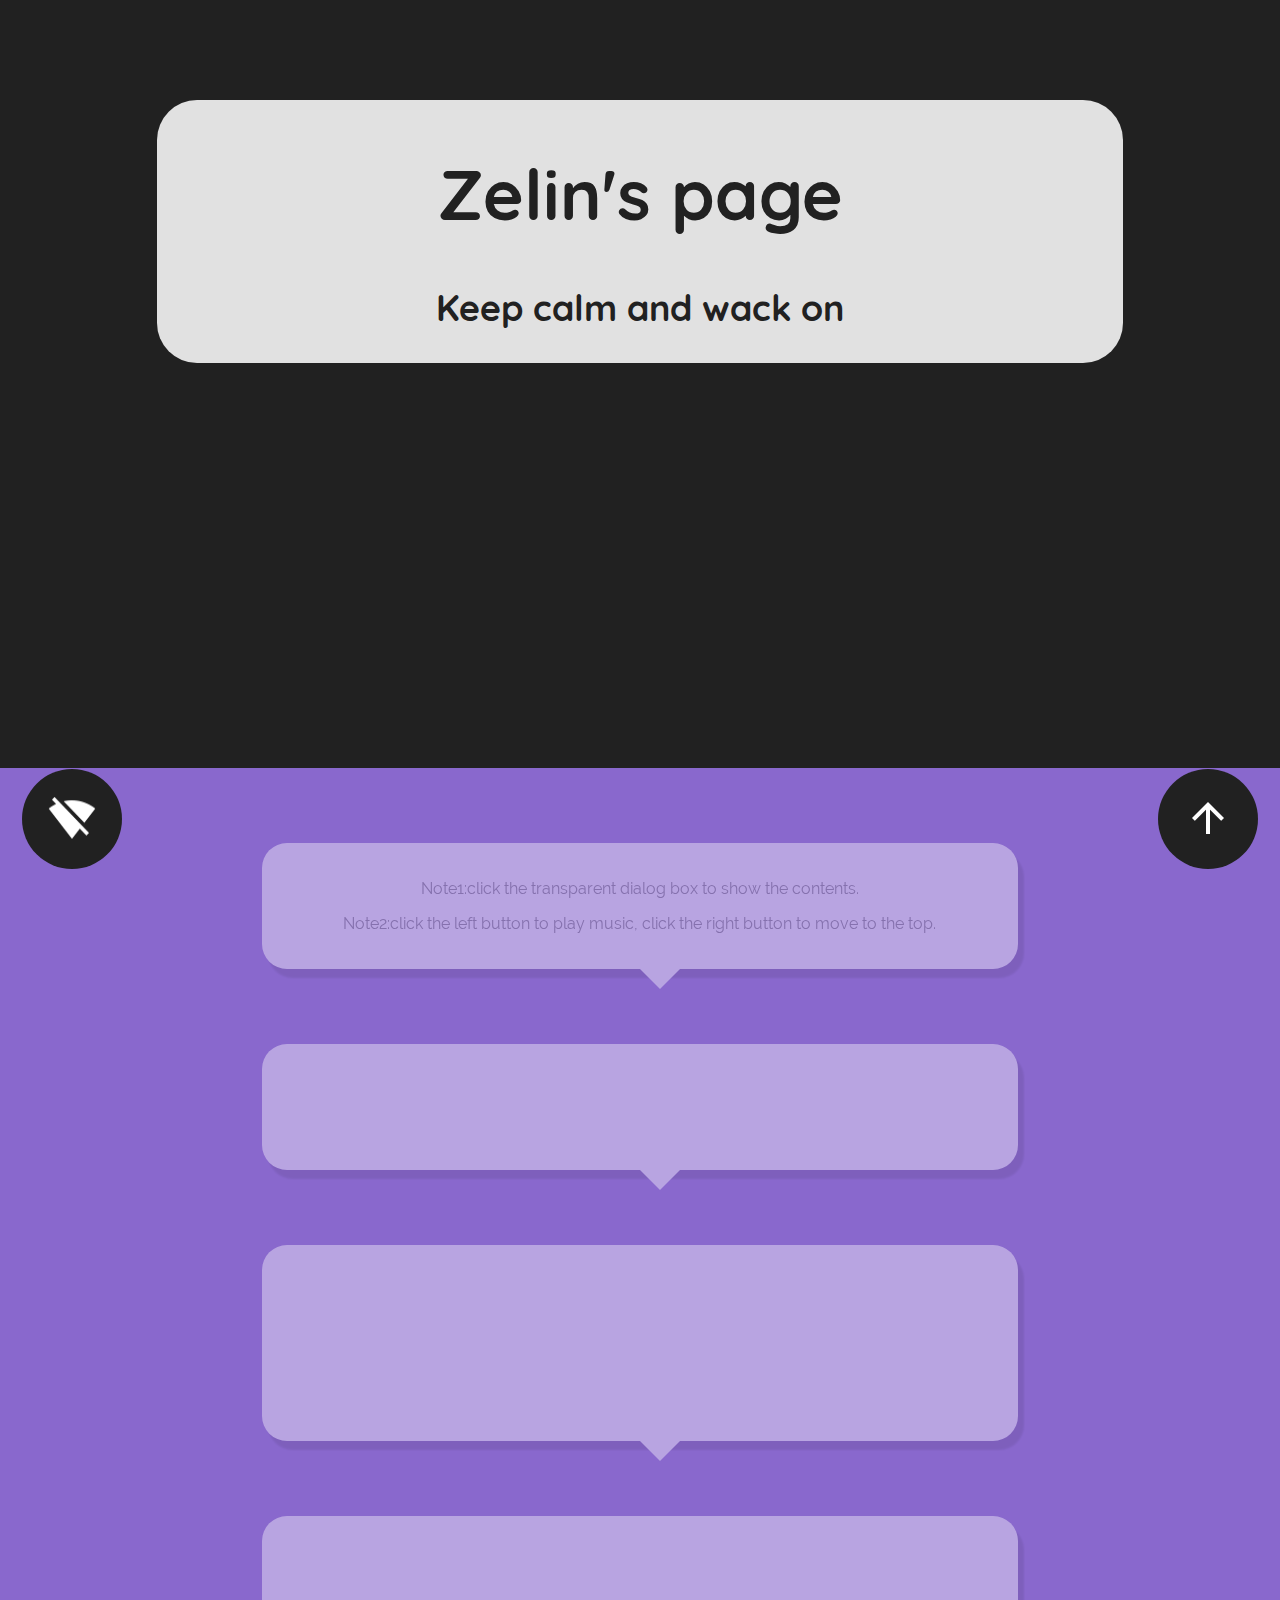
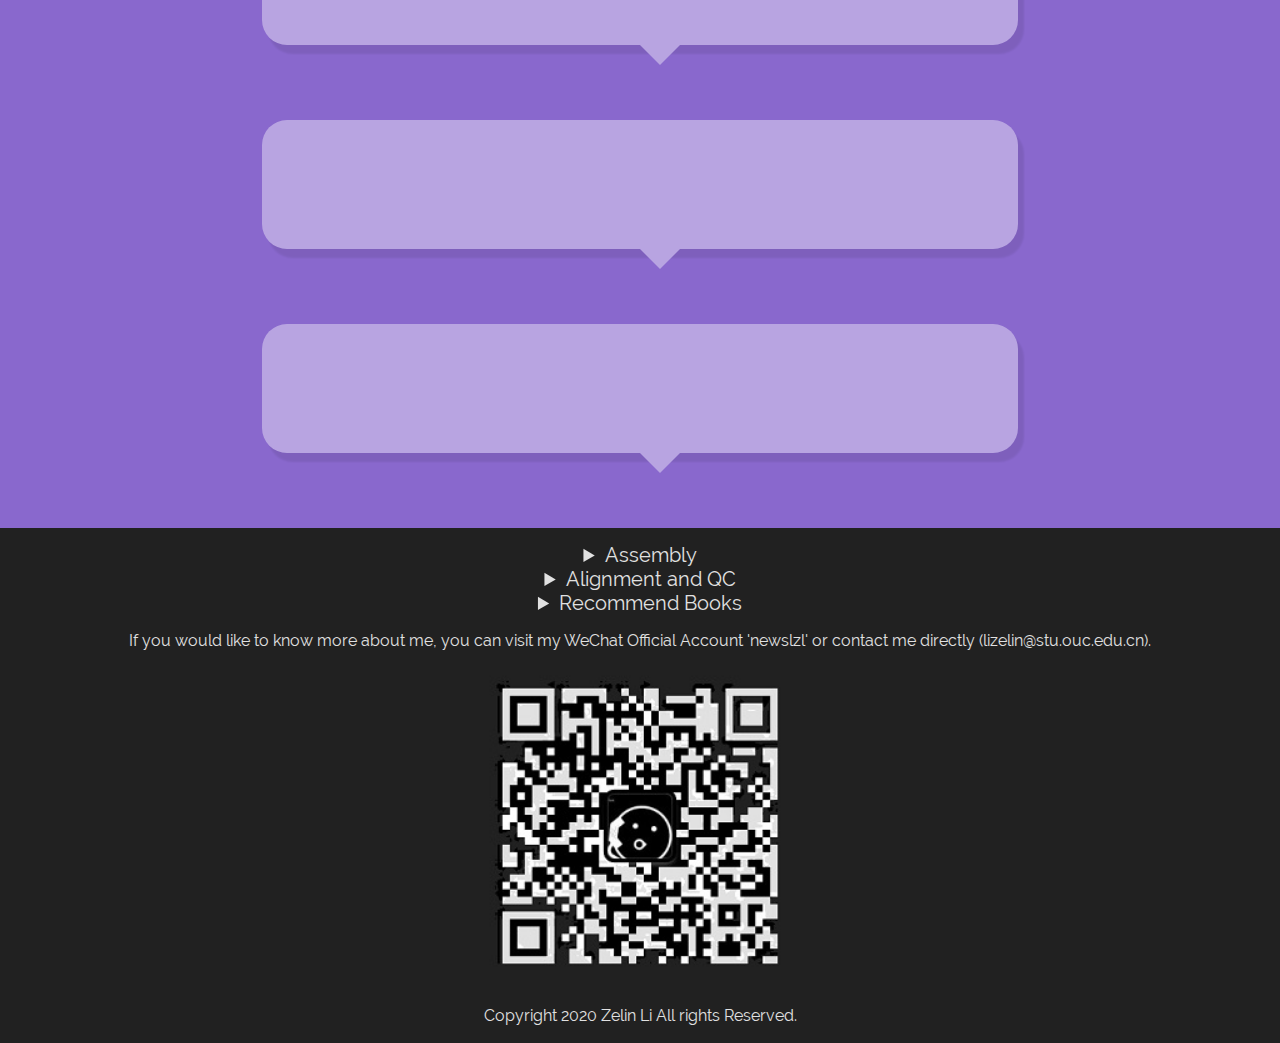
==== commit f1c5a57b: "html update" ====
--- a/W/page在/BW.html
+++ b/W/page在/BW.html
@@ -15,8 +15,8 @@
     <div class="header">
 	    <div id="top"></div>
         <div id="header_text">
-            <h1>ZELIN's page</h1>
-            <h2>hello world!</h2>
+            <h1>Zelin's page</h1>
+            <h2>Keep calm and wack on</h2>
         </div>
     </div>  
     <div class="main">
@@ -25,67 +25,53 @@
             <p>Note2:click the left button to play music, click the right button to move to the top.</p>
         </div>
         <div id="main_text2">
-            <p>You can find this page's source code and many other stuffs on my Github:</p>
+            <p>You can find this page's source code and many other stuffs on my Github page:</p>
             <p>https://github.com/lzlniu</p>
         </div>
         <div id="main_text3">
-            <p>Hello,I'm ZELIN LI, a student from Ocean University of China.</p>
+            <p>Hello, I'm Zelin Li, a student from Ocean University of China.</p>
 		    <p>This is my last year at the University, so that I decided to do some crazy things.</p>
 		    <p>Although this webpage isn't good enough, I've been working tough on it.</p>
 		    <p>So, hopefully you might like it.</p>
         </div>
         <div id="main_text4">
-            <p>I am now studying bioinformatics by myself, in spare time I go to the Institute of Oceanology, Chinese Academy of Sciencs, for practice.</p>
-			<p>I do some genomics analysis there, mostly is DNA-seq analysis. Including de novo genome assembly, amplicon analysis and metagenomics analysis.</p>
-			<p>I have used several soft to do these jobs. For convenient reason, I list up their website or Github's page downward.</p>
+            <p>I am now studying bioinformatics by myself, in spare time I go to the Institute of Oceanology, Chinese Academy of Sciencs, for practice. I am focusing on comparative research of marine micro algae.</p>
         </div>
         <div id="main_text5">
-            <h3>Assembly</h3>
-			<h4>1.ABySS</h4>
-			<p>https://www.bcgsc.ca/resources/gsc-software-centre</p>
-			<h4>2.Platanus_allee</h4>
-			<p>http://platanus.bio.titech.ac.jp/platanus2</p>
-			<h4>3.SPAdes</h4>
-			<p>http://cab.spbu.ru/software/spades/</p>
-			<h4>4.SOAPdenovo</h4>
-			<p>https://github.com/aquaskyline/SOAPdenovo2</p>
-			<h4>5.MEGAHIT</h4>
-			<p>https://github.com/voutcn/megahit</p>
-			<h4>6.velvet</h4>
-			<p>https://www.ebi.ac.uk/~zerbino/velvet/</p>
-			<h4>7.MaSuRCA</h4>
-			<p>https://github.com/alekseyzimin/masurca/releases</p>
-			<h4>8.smrtlink</h4>
-			<p>https://www.pacb.com/support/software-downloads/</p>
-			<h4>9.canu</h4>
-			<p>https://canu.readthedocs.io/en/latest/</p>
+            <p>I do NGS high-throughout sequences analysis, and mostly is DNA-seq analysis. Including de novo genome assembly, annotation, amplicon analysis, metagenomics and phylogenetics analysis.</p>
         </div>
         <div id="main_text6">
-            <h3>Quality Control</h3>
-			<h4>1.BWA</h4>
-			<p>http://bio-bwa.sourceforge.net/</p>
-			<h4>2.Bowtie2</h4>
-			<p>http://bowtie-bio.sourceforge.net/bowtie2/manual.shtml</p>
-			<h4>3.Tophat</h4>
-			<p>https://github.com/DaehwanKimLab/tophat</p>
-			<h4>4.HISAT2</h4>
-			<p>https://ccb.jhu.edu/software/hisat2/index.shtml</p>
-			<h4>5.SAMtools</h4>
-			<p>https://github.com/samtools/samtools</p>
-			<h4>6.bcftools</h4>
-			<p>https://github.com/samtools/bcftools</p>
-			<h4>7.Picard-tools</h4>
-			<p>http://broadinstitute.github.io/picard/</p>
-			<h4>8.FastQC</h4>
-			<p>http://www.bioinformatics.babraham.ac.uk/projects/fastqc/</p>
+            <p>I have used several soft to do these jobs and create several bioinformatics pipelines (you can found them on my Github repositories), so I list up these softwares' website or Github page at the bottom of this page.</p>
         </div>
 		<div id="bottom">
-		    <p>recommend reference books:</p>
-			<a href="https://b-ok.cc/book/2734031/5bfa36"><img src="content/bioinformatics data skills.png"></a>
-			<a href="https://b-ok.cc/book/5005191/12b728"><img src="content/genomes 4.png"></a>
-			<p>If you would like to know more about me, you can visit my WeChat Official Account 'newslzl' or contact me directly.</p>
+			<details><summary>Assembly</summary>
+				<h4><a href="https://github.com/bcgsc/abyss" target="_blank">1.ABySS</a></h4>
+				<h4><a href="http://platanus.bio.titech.ac.jp/platanus2" target="_blank">2.Platanus_allee</a></h4>
+				<h4><a href="http://cab.spbu.ru/software/spades/" target="_blank">3.SPAdes</a></h4>
+				<h4><a href="https://github.com/aquaskyline/SOAPdenovo2" target="_blank">4.SOAPdenovo</a></h4>
+				<h4><a href="https://github.com/voutcn/megahit" target="_blank">5.megahit</a></h4>
+				<h4><a href="https://www.ebi.ac.uk/~zerbino/velvet/" target="_blank">6.velvet</a></h4>
+				<h4><a href="https://github.com/alekseyzimin/masurca/releases" target="_blank">7.MaSuRCA</a></h4>
+				<h4><a href="https://www.pacb.com/support/software-downloads/" target="_blank">8.smrtlink</a></h4>
+				<h4><a href="https://canu.readthedocs.io/en/latest/" target="_blank">9.canu</a></h4>
+			</details>
+			<details><summary>Alignment and QC</summary>
+				<h4><a href="http://bio-bwa.sourceforge.net" target="_blank">1.BWA</a></h4>
+				<h4><a href="http://bowtie-bio.sourceforge.net/bowtie2/manual.shtml" target="_blank">2.Bowtie2</a></h4>
+				<h4><a href="https://github.com/DaehwanKimLab/tophat" target="_blank">3.Tophat</a></h4>
+				<h4><a href="https://ccb.jhu.edu/software/hisat2/index.shtml" target="_blank">4.HISAT2</a></h4>
+				<h4><a href="https://github.com/samtools/samtools" target="_blank">5.SAMtools</a></h4>
+				<h4><a href="https://github.com/samtools/bcftools" target="_blank">6.BCFtools</a></h4>
+				<h4><a href="http://broadinstitute.github.io/picard/" target="_blank">7.Picard-tools</a></h4>
+				<h4><a href="http://www.bioinformatics.babraham.ac.uk/projects/fastqc/" target="_blank">8.FastQC</a></h4>
+			</details>
+		    <details><summary>Recommend Books</summary>
+				<a href="https://b-ok.cc/book/2734031/5bfa36" target="_blank"><img src="content/bioinformatics data skills.png"></a>
+				<a href="https://b-ok.cc/book/5005191/12b728" target="_blank"><img src="content/genomes 4.png"></a>
+			</details>
+			<p>If you would like to know more about me, you can visit my WeChat Official Account 'newslzl' or contact me directly (lizelin@stu.ouc.edu.cn).</p>
 		    <img src="content/qrcode.jpg" alt="newslzl's QR-code"></img>
-			<p>lizelin@stu.ouc.edu.cn</p>
+			<p>Copyright 2020 Zelin Li All rights Reserved.</p>
 	    </div>
     </div>
     <div class="downb">
--- a/W/page在/content/style.css
+++ b/W/page在/content/style.css
@@ -89,6 +89,10 @@
 p {
 	font-family:Raleway,sans-serif;
 }
+summary {
+	font-family:Raleway,sans-serif;
+	font-size: 20px;
+}
 #main_text {
 	font-family:Raleway,sans-serif;
 	opacity:0.4;
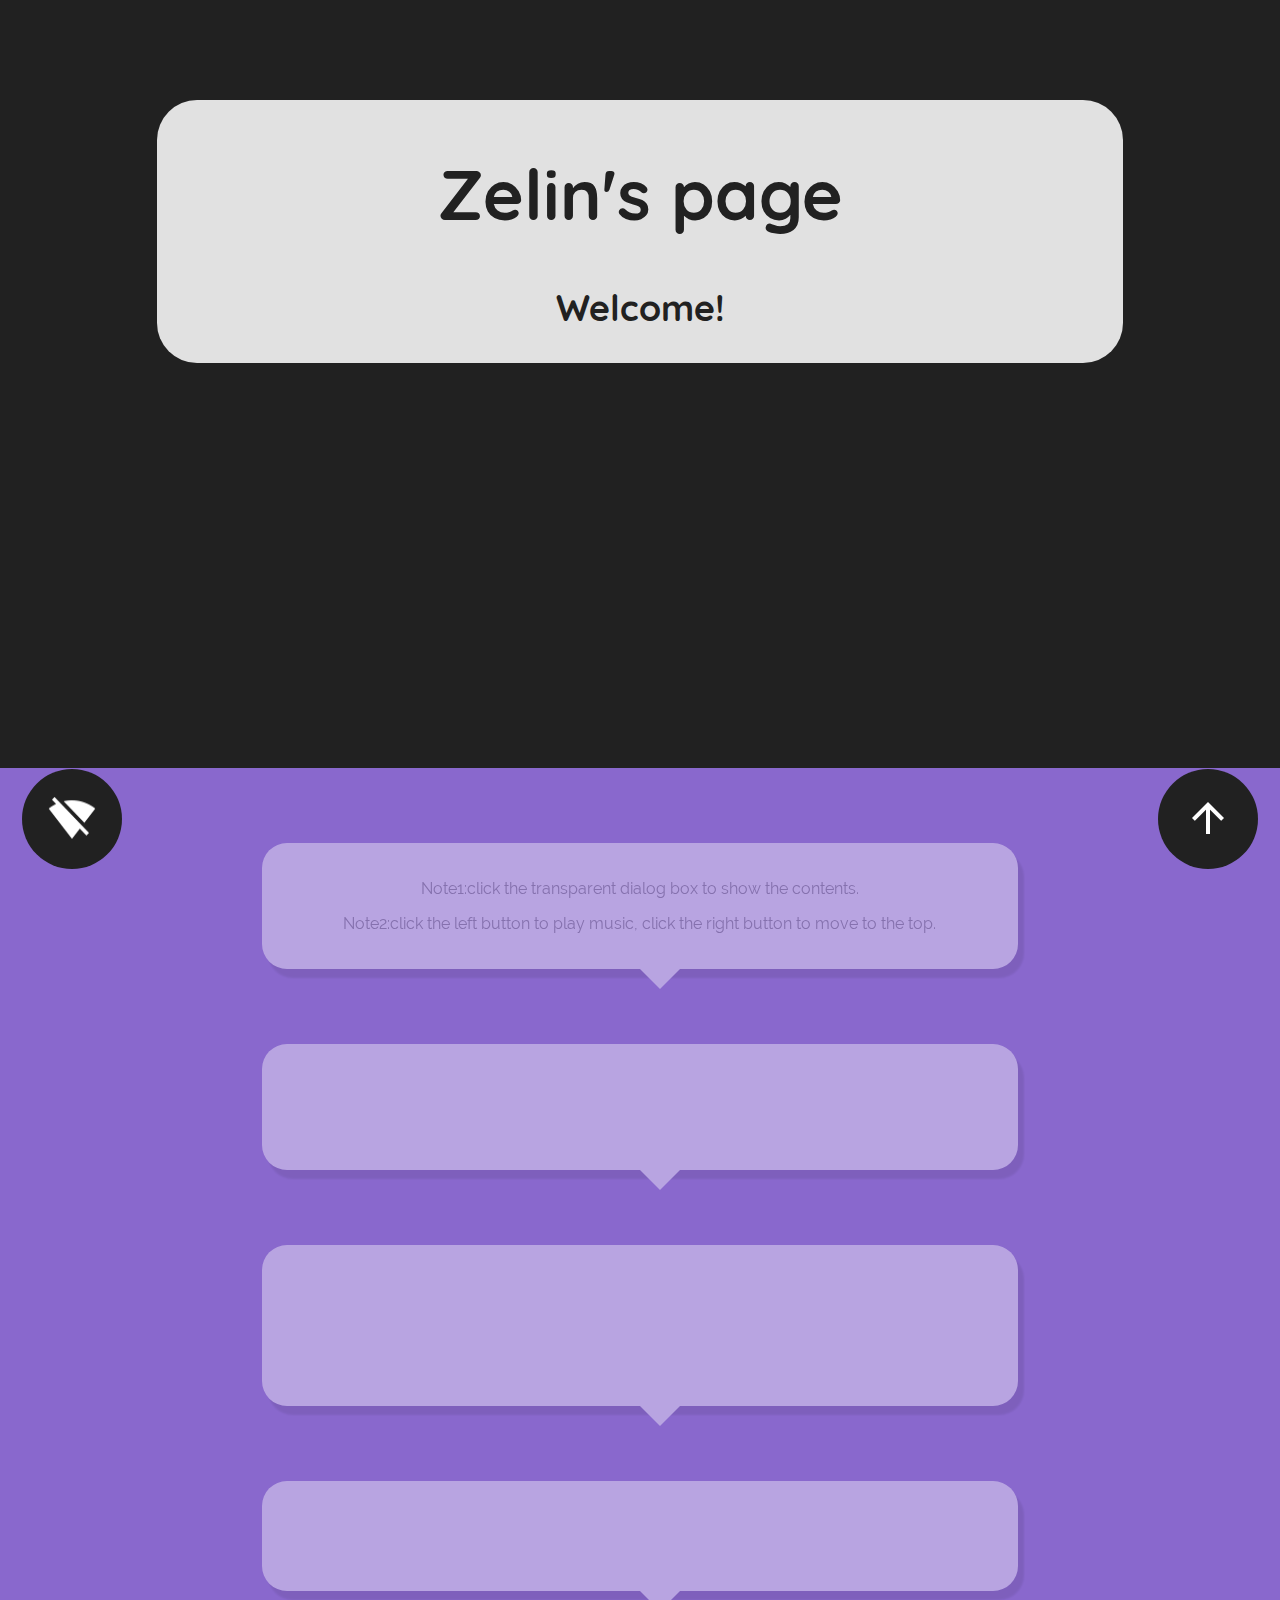
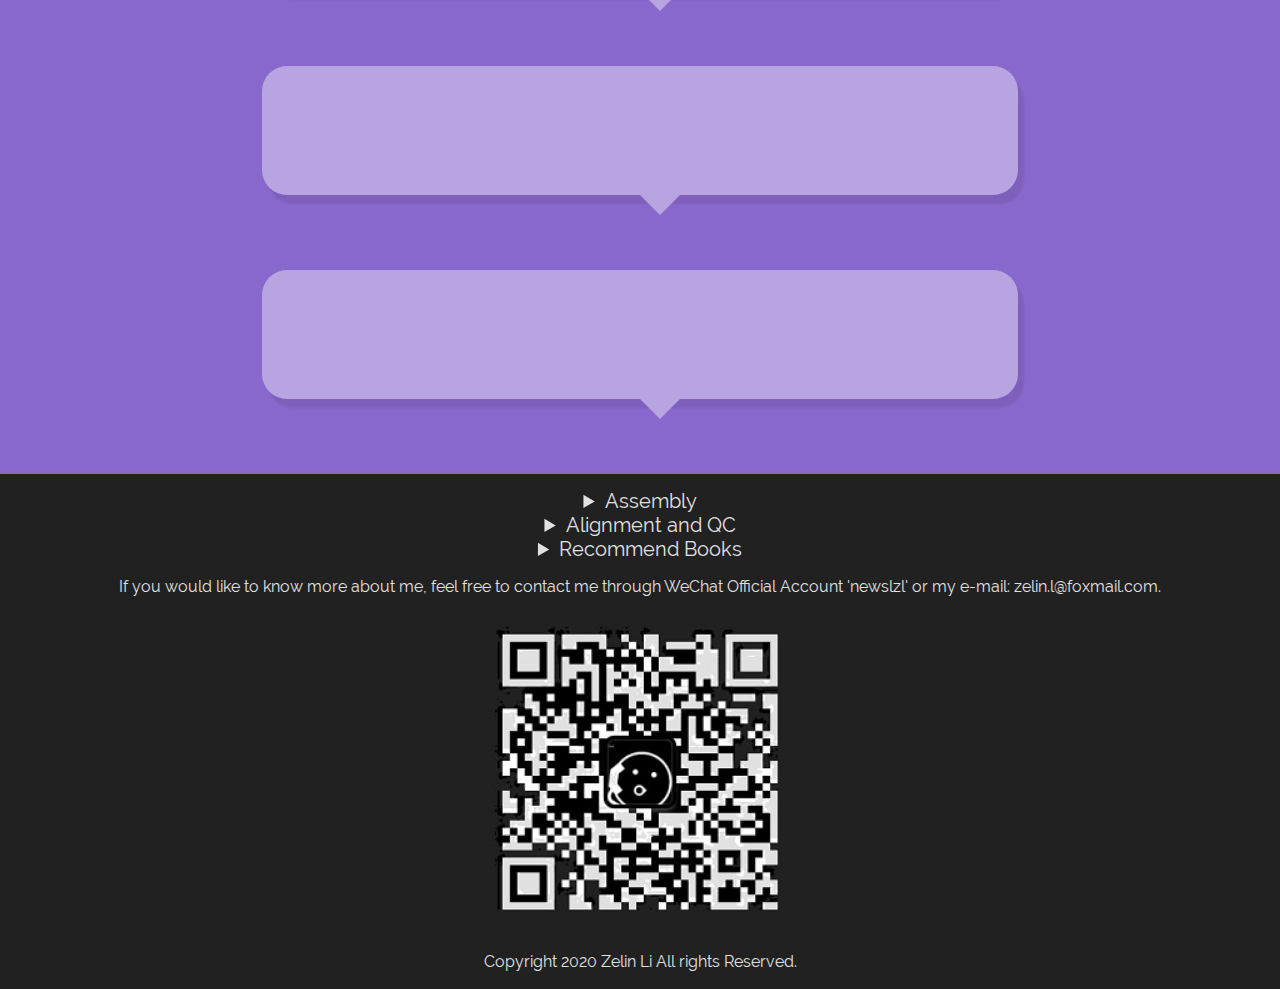
==== commit d4e7bd40: "Update BW.html" ====
--- a/W/page在/BW.html
+++ b/W/page在/BW.html
@@ -16,7 +16,7 @@
 	    <div id="top"></div>
         <div id="header_text">
             <h1>Zelin's page</h1>
-            <h2>Keep calm and wack on</h2>
+            <h2>Welcome!</h2>
         </div>
     </div>  
     <div class="main">
@@ -29,13 +29,12 @@
             <p>https://github.com/lzlniu</p>
         </div>
         <div id="main_text3">
-            <p>Hello, I'm Zelin Li, a student from Ocean University of China.</p>
-		    <p>This is my last year at the University, so that I decided to do some crazy things.</p>
+            <p>Hello, I'm Zelin Li, a student studying bioinformatics at the University of Copenhagen.</p>
 		    <p>Although this webpage isn't good enough, I've been working tough on it.</p>
 		    <p>So, hopefully you might like it.</p>
         </div>
         <div id="main_text4">
-            <p>I am now studying bioinformatics by myself, in spare time I go to the Institute of Oceanology, Chinese Academy of Sciencs, for practice. I am focusing on comparative research of marine micro algae.</p>
+            <p>I have spent one year internship at Institute of Oceanology, Chinese Academy of Sciencs. I was focused on comparative research of marine algae.</p>
         </div>
         <div id="main_text5">
             <p>I do NGS high-throughout sequences analysis, and mostly is DNA-seq analysis. Including de novo genome assembly, annotation, amplicon analysis, metagenomics and phylogenetics analysis.</p>
@@ -59,7 +58,7 @@
 				<h4><a href="http://bio-bwa.sourceforge.net" target="_blank">1.BWA</a></h4>
 				<h4><a href="http://bowtie-bio.sourceforge.net/bowtie2/manual.shtml" target="_blank">2.Bowtie2</a></h4>
 				<h4><a href="https://github.com/DaehwanKimLab/tophat" target="_blank">3.Tophat</a></h4>
-				<h4><a href="https://ccb.jhu.edu/software/hisat2/index.shtml" target="_blank">4.HISAT2</a></h4>
+				<h4><a href="https://daehwankimlab.github.io/hisat2/" target="_blank">4.HISAT2</a></h4>
 				<h4><a href="https://github.com/samtools/samtools" target="_blank">5.SAMtools</a></h4>
 				<h4><a href="https://github.com/samtools/bcftools" target="_blank">6.BCFtools</a></h4>
 				<h4><a href="http://broadinstitute.github.io/picard/" target="_blank">7.Picard-tools</a></h4>
@@ -69,7 +68,7 @@
 				<a href="https://b-ok.cc/book/2734031/5bfa36" target="_blank"><img src="content/bioinformatics data skills.png"></a>
 				<a href="https://b-ok.cc/book/5005191/12b728" target="_blank"><img src="content/genomes 4.png"></a>
 			</details>
-			<p>If you would like to know more about me, you can visit my WeChat Official Account 'newslzl' or contact me directly (lizelin@stu.ouc.edu.cn).</p>
+			<p>If you would like to know more about me, feel free to contact me through WeChat Official Account 'newslzl' or my e-mail: zelin.l@foxmail.com.</p>
 		    <img src="content/qrcode.jpg" alt="newslzl's QR-code"></img>
 			<p>Copyright 2020 Zelin Li All rights Reserved.</p>
 	    </div>
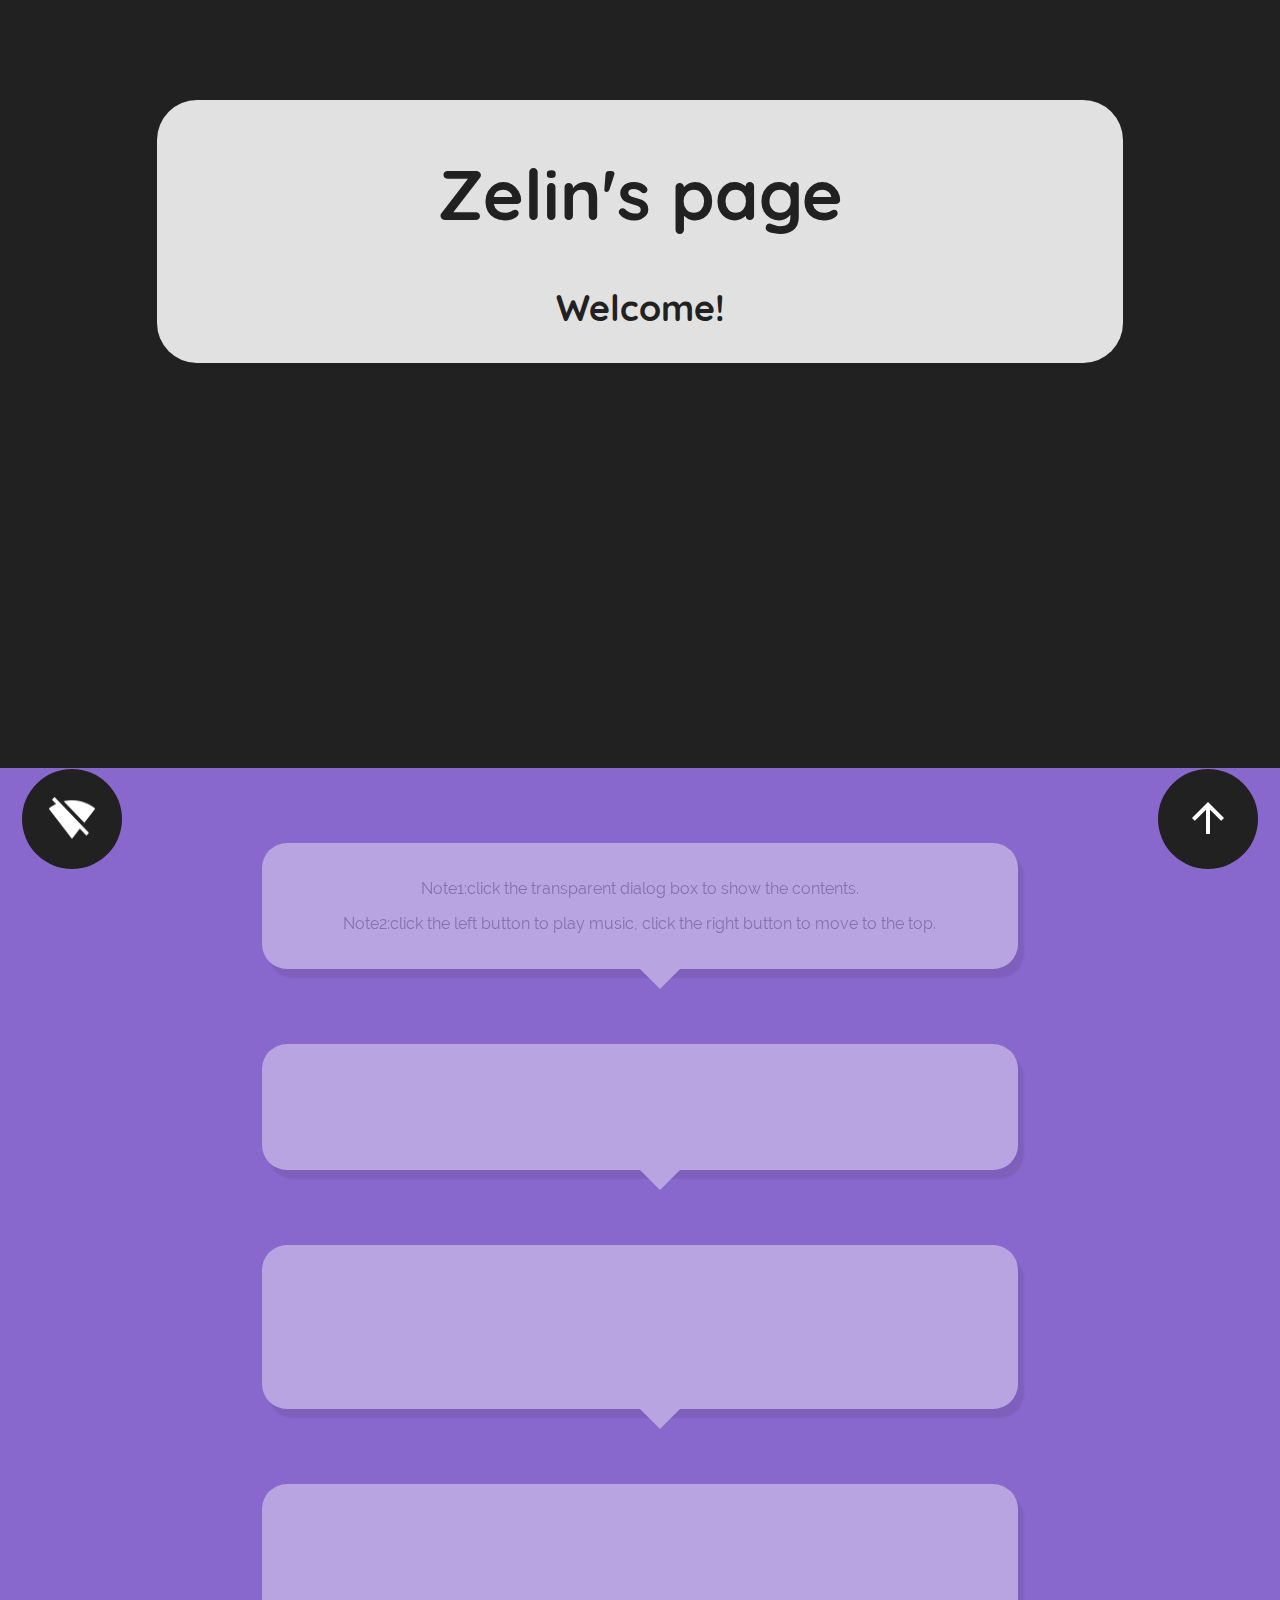
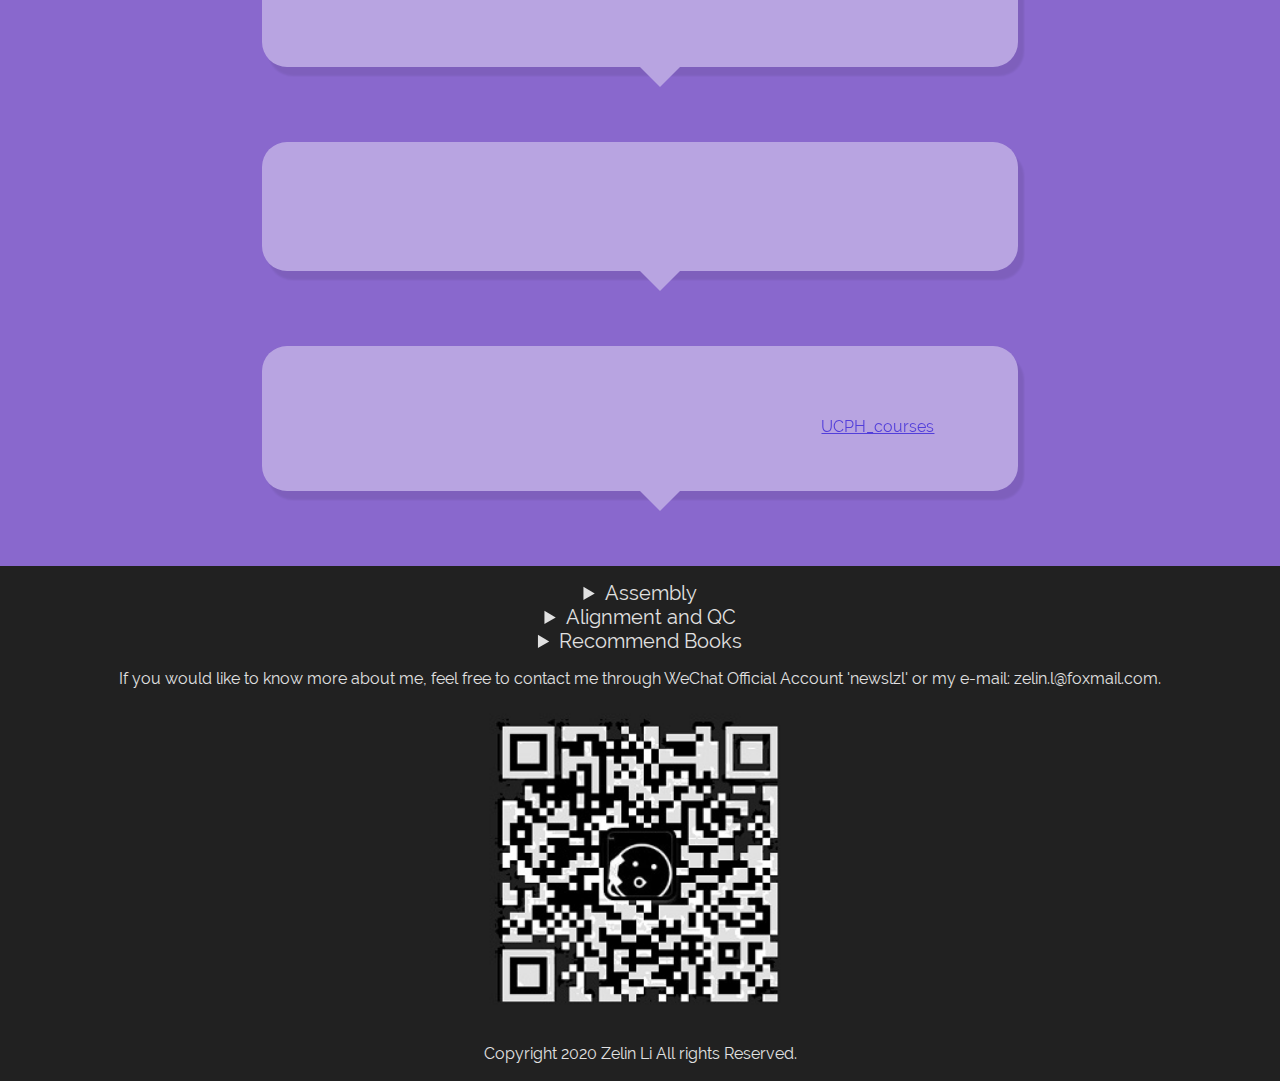
==== commit 46edebf6: "Update BW.html" ====
--- a/W/page在/BW.html
+++ b/W/page在/BW.html
@@ -29,18 +29,19 @@
             <p>https://github.com/lzlniu</p>
         </div>
         <div id="main_text3">
-            <p>Hello, I'm Zelin Li, a student studying bioinformatics at the University of Copenhagen.</p>
-		    <p>Although this webpage isn't good enough, I've been working tough on it.</p>
-		    <p>So, hopefully you might like it.</p>
+            <p>Hello, I'm Zelin Li, a bachelor student studied biological science(marine biology) at Ocean University of China, and now is a master student studying bioinformatics(computer science) at the University of Copenhagen.</p>
+		    <p>Although this webpage isn't good enough, I've been working tough on it, hope you like it.</p>
         </div>
         <div id="main_text4">
-            <p>I have spent one year internship at Institute of Oceanology, Chinese Academy of Sciencs. I was focused on comparative research of marine algae.</p>
+            <p>I had spent one year internship at Institute of Oceanology, Chinese Academy of Sciencs. Mainly focused on comparative research of marine algae.</p>
+            <p>I worked on NGS high-throughout sequences analysis, and mostly is DNA-seq analysis there. Including de novo genome assembly, annotation, amplicon analysis, metagenomics and phylogenetics analysis.</p>
         </div>
         <div id="main_text5">
-            <p>I do NGS high-throughout sequences analysis, and mostly is DNA-seq analysis. Including de novo genome assembly, annotation, amplicon analysis, metagenomics and phylogenetics analysis.</p>
+            <p>I used several soft to do these jobs and create several bioinformatics pipelines (you can found them on my Github repositories), so I list up these softwares' website or Github page at the bottom of this page.</p>
         </div>
         <div id="main_text6">
-            <p>I have used several soft to do these jobs and create several bioinformatics pipelines (you can found them on my Github repositories), so I list up these softwares' website or Github page at the bottom of this page.</p>
+            <p>Recently I am learning React and try to reconstruct this page. I am learning text mining as well.</p>
+            <p>Also, If you are a student from UCPH, you're welcome to contribute on <a href="https://lzlniu.github.io/UCPH_courses/" target="_blank">UCPH_courses</a>, which help students sharing their study notes and learn from each other.</p>
         </div>
 		<div id="bottom">
 			<details><summary>Assembly</summary>
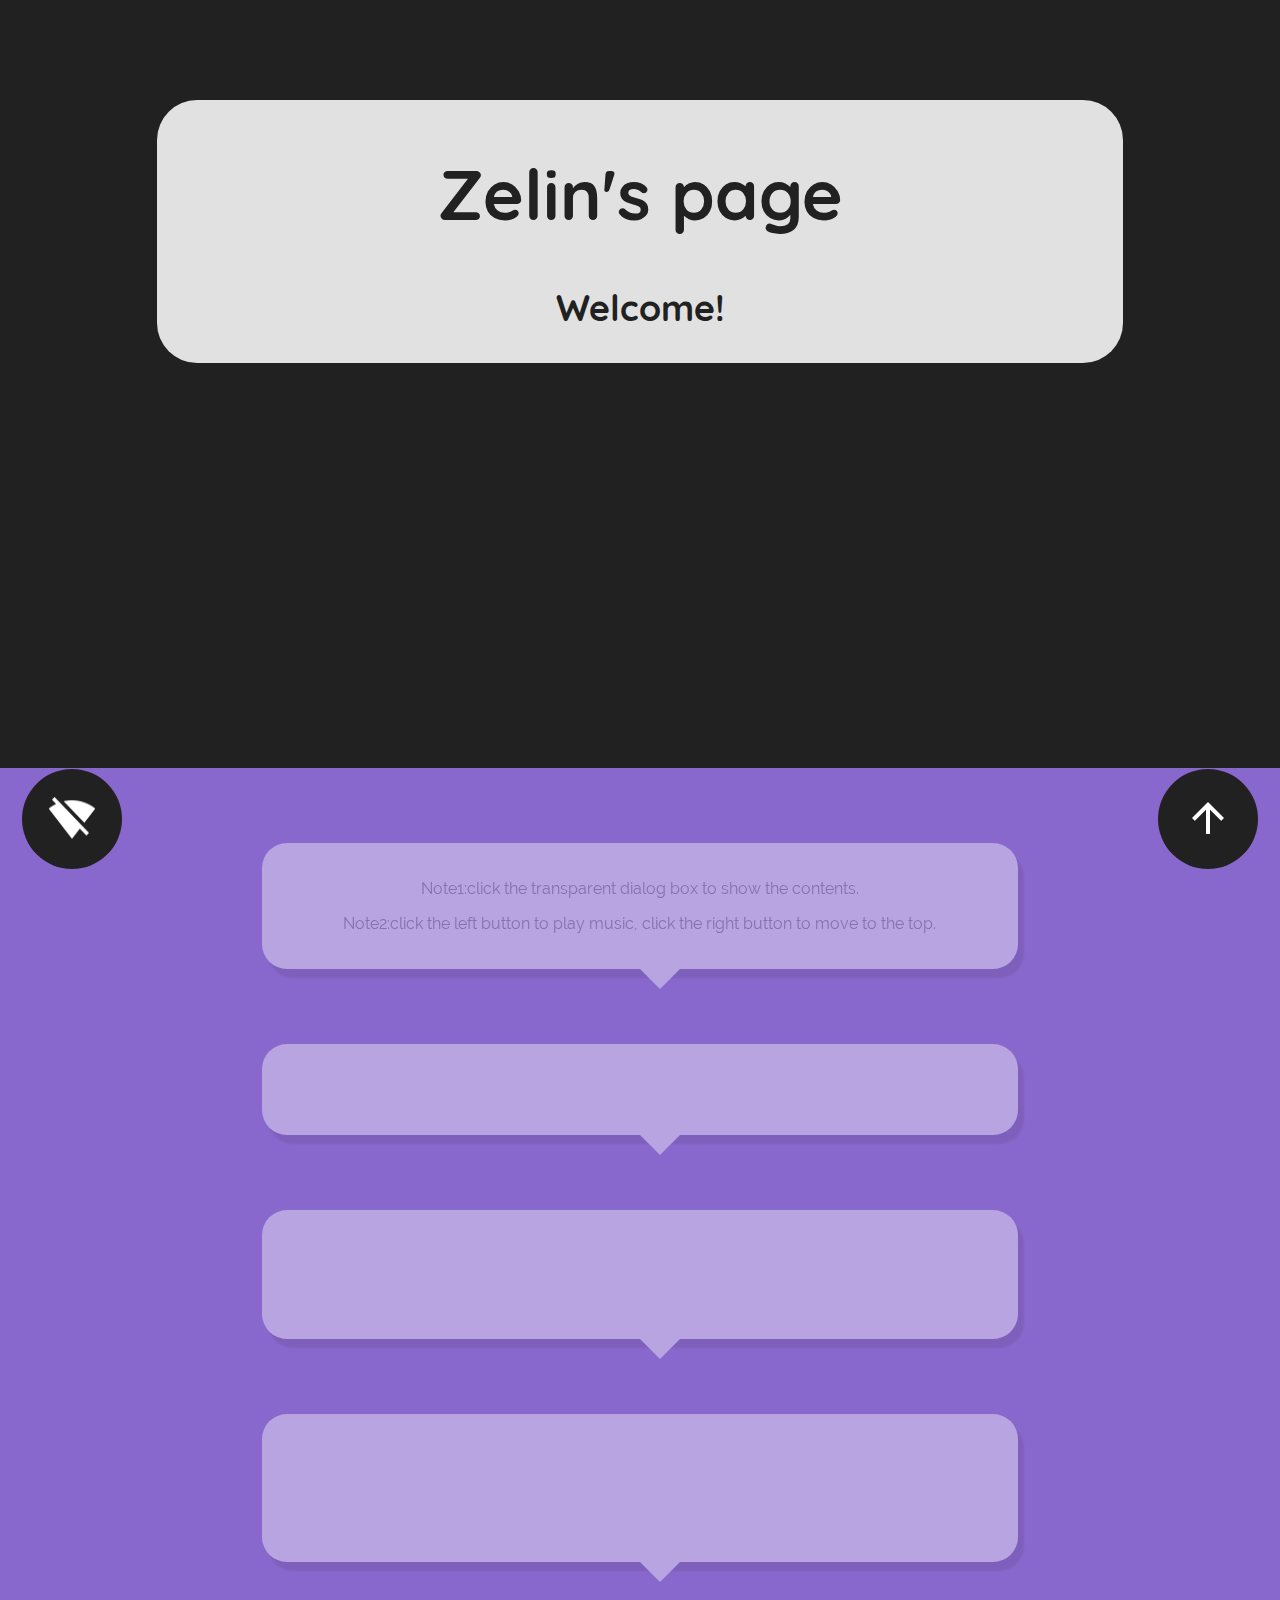
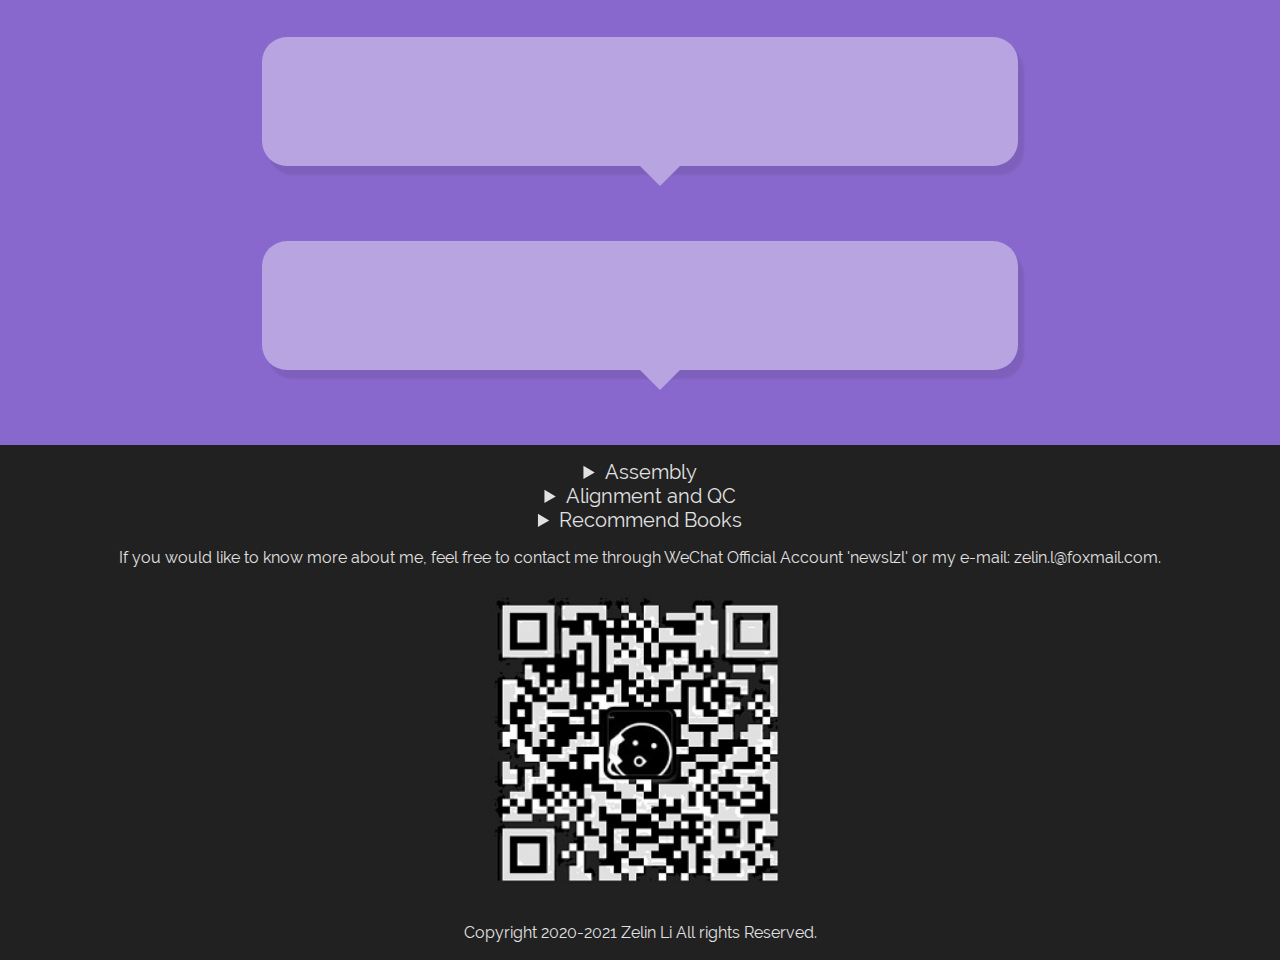
==== commit 95ec98f4: "update info" ====
--- a/W/page在/BW.html
+++ b/W/page在/BW.html
@@ -25,23 +25,19 @@
             <p>Note2:click the left button to play music, click the right button to move to the top.</p>
         </div>
         <div id="main_text2">
-            <p>You can find this page's source code and many other stuffs on my Github page:</p>
-            <p>https://github.com/lzlniu</p>
+            <p>You can find this page's source code and many other stuffs on <a href="https://github.com/lzlniu" target="_blank">my Github page</a>.</p>
         </div>
         <div id="main_text3">
-            <p>Hello, I'm Zelin Li, a bachelor student studied biological science(marine biology) at Ocean University of China, and now is a master student studying bioinformatics(computer science) at the University of Copenhagen.</p>
-		    <p>Although this webpage isn't good enough, I've been working tough on it, hope you like it.</p>
+            <p>Hello, I'm Zelin Li, a bachelor student studied biological science (marine biology) at Ocean University of China, and now is a master student studying bioinformatics (computer science) at University of Copenhagen.</p>
         </div>
         <div id="main_text4">
-            <p>I had spent one year internship at Institute of Oceanology, Chinese Academy of Sciencs. Mainly focused on comparative research of marine algae.</p>
-            <p>I worked on NGS high-throughout sequences analysis, and mostly is DNA-seq analysis there. Including de novo genome assembly, annotation, amplicon analysis, metagenomics and phylogenetics analysis.</p>
+            <p>I had spent one year internship at Institute of Oceanology, Chinese Academy of Sciencs. Mainly focused on comparative research of marine algae. I worked on NGS high-throughout sequences analysis, and mostly is DNA-seq analysis there. Including de novo genome assembly, annotation, amplicon analysis, metagenomics and phylogenetics analysis.</p>
         </div>
         <div id="main_text5">
             <p>I used several soft to do these jobs and create several bioinformatics pipelines (you can found them on my Github repositories), so I list up these softwares' website or Github page at the bottom of this page.</p>
         </div>
         <div id="main_text6">
-            <p>Recently I am learning React and try to reconstruct this page. I am learning text mining as well.</p>
-            <p>Also, If you are a student from UCPH, you're welcome to contribute on <a href="https://lzlniu.github.io/UCPH_courses/" target="_blank">UCPH_courses</a>, which help students sharing their study notes and learn from each other.</p>
+            <p>Recently I am learning React and try to reconstruct this page; I am learning text mining for future research. Also, If you are a student from UCPH, you're welcome to contribute on <a href="https://lzlniu.github.io/UCPH_courses/" target="_blank">UCPH_courses</a>, which help students sharing their study notes and learn from each other.</p>
         </div>
 		<div id="bottom">
 			<details><summary>Assembly</summary>
@@ -71,7 +67,7 @@
 			</details>
 			<p>If you would like to know more about me, feel free to contact me through WeChat Official Account 'newslzl' or my e-mail: zelin.l@foxmail.com.</p>
 		    <img src="content/qrcode.jpg" alt="newslzl's QR-code"></img>
-			<p>Copyright 2020 Zelin Li All rights Reserved.</p>
+			<p>Copyright 2020-2021 Zelin Li All rights Reserved.</p>
 	    </div>
     </div>
     <div class="downb">
--- a/W/page在/content/style.css
+++ b/W/page在/content/style.css
@@ -163,6 +163,22 @@
 	opacity:1;
 	width:66%;
 }
+#main_text2 a,#main_text3 a,#main_text4 a,#main_text5 a,#main_text6 a {
+	opacity:0.4;
+    color:#FFF;
+    width:56%;
+    -webkit-transition:all 1s;
+	-o-transition:all 1s;
+	-moz-transition:all 1s;
+	transition:all 1s;
+}
+#main_text2.togg a,#main_text3.togg a,#main_text4.togg a,#main_text5.togg a,#main_text6.togg a {
+	font-size:20px;
+	font-weight:100;
+	color:#212121;
+	opacity:1;
+	width:66%;
+}
 #bottom {
 	top:75px;
 	bottom:0px;
